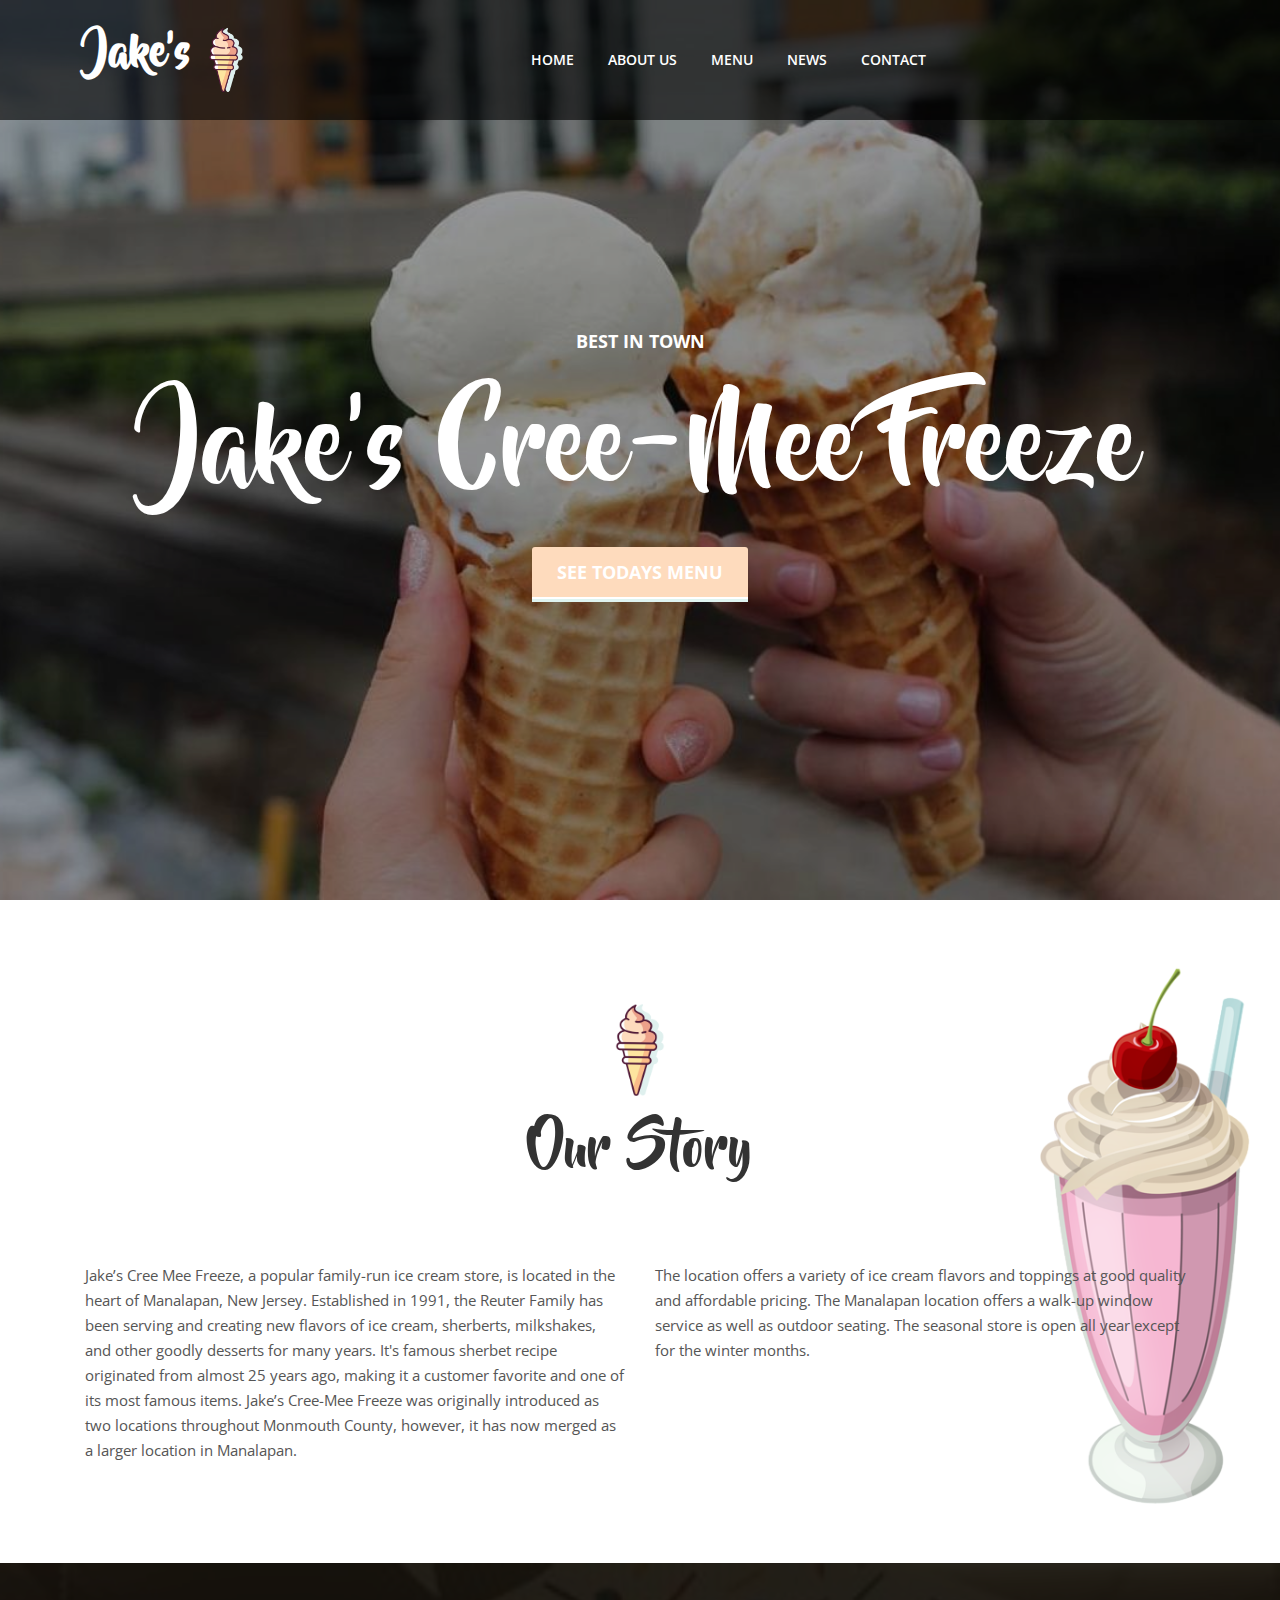
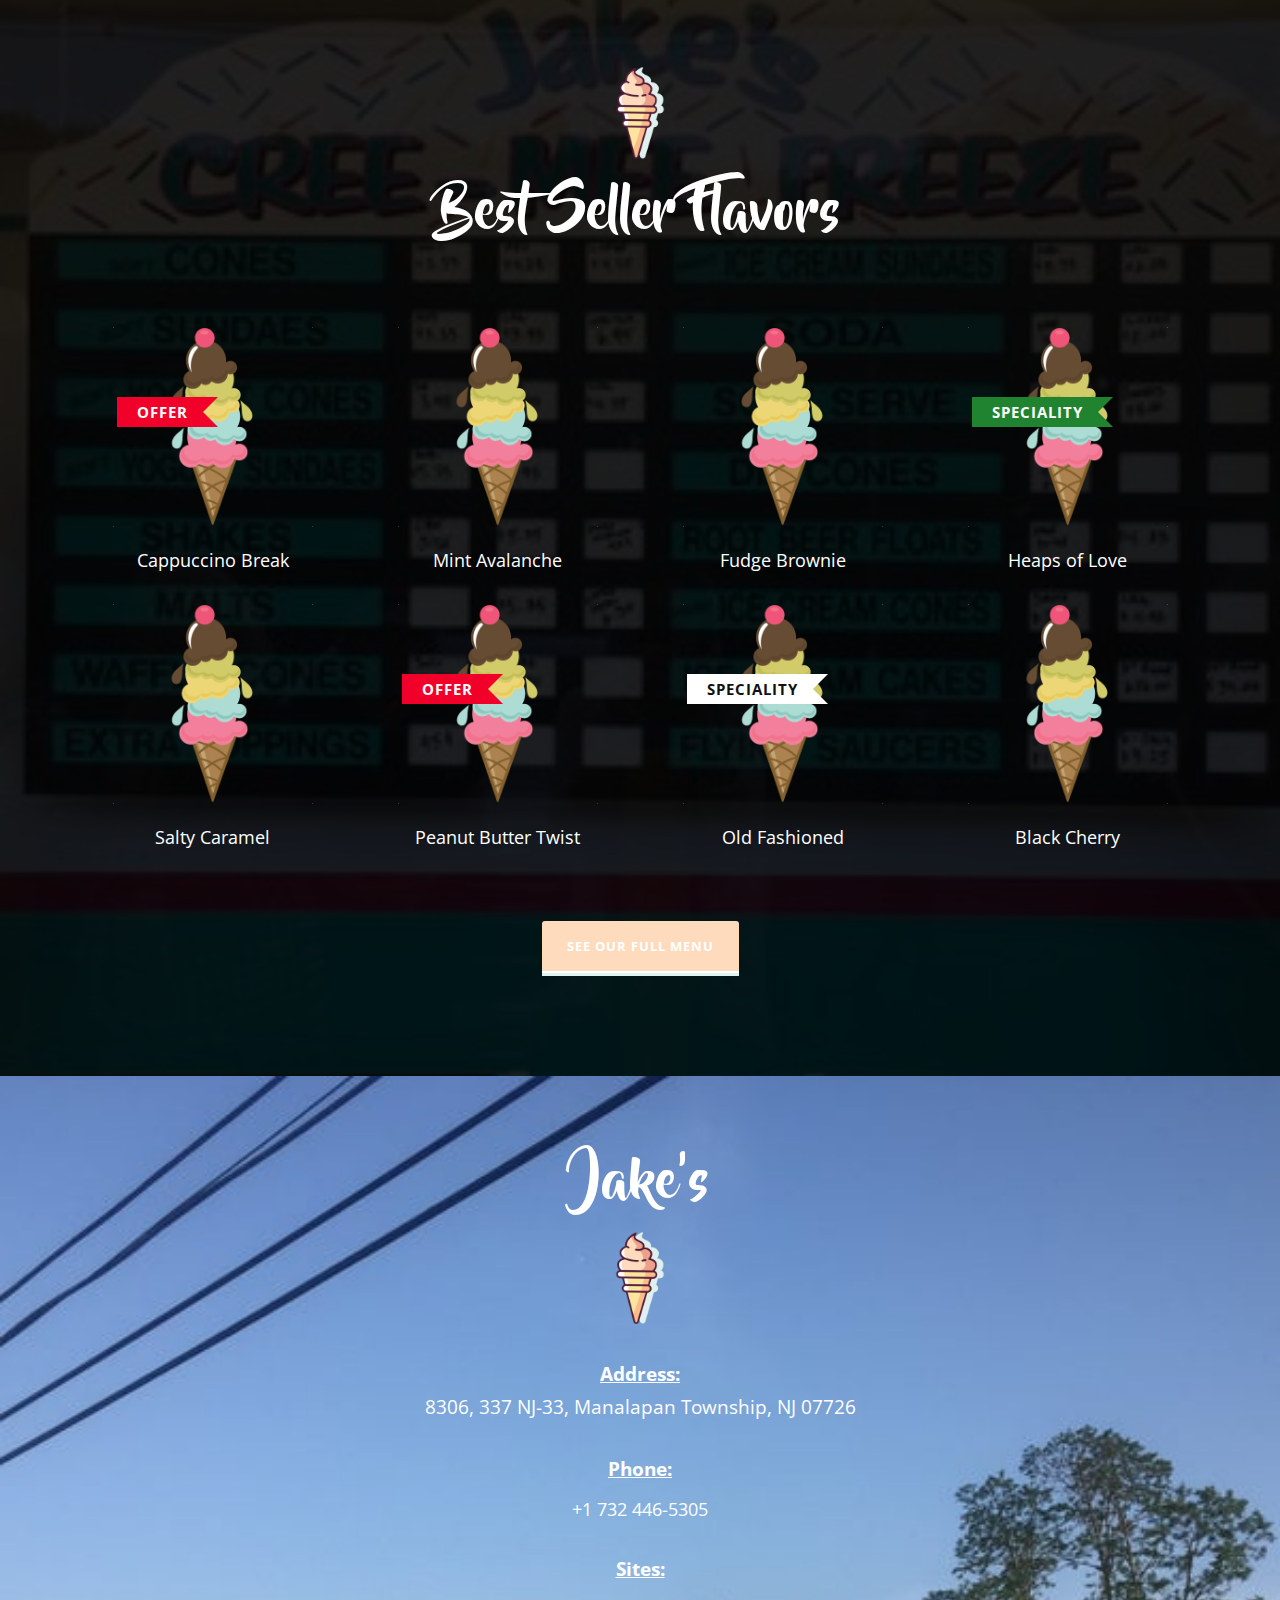
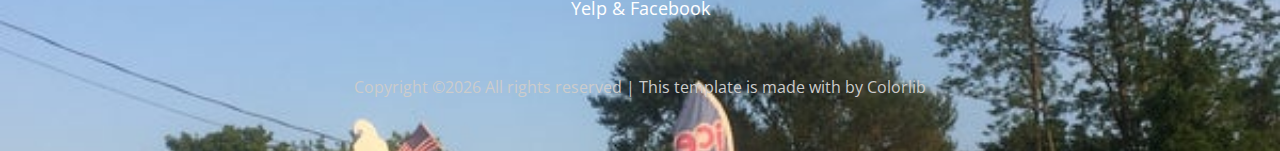
==== index.html @ f76ad7a7 "Add files via upload" ====
<!DOCTYPE HTML>
<html lang="en">
<head>
        <title>Jake's Cree-Mee Freeze</title>
        <meta http-equiv="X-UA-Compatible" content="IE=edge">
        <meta name="viewport" content="width=device-width, initial-scale=1">
        <meta charset="UTF-8">

        <!-- Font -->
        <link href="https://fonts.googleapis.com/css?family=Open+Sans:400,600" rel="stylesheet">
        <link rel="stylesheet" href="fonts/beyond_the_mountains-webfont.css" type="text/css"/>

        <!-- Stylesheets -->
        <link href="plugin-frameworks/bootstrap.min.css" rel="stylesheet">
        <link href="plugin-frameworks/swiper.css" rel="stylesheet">
        <link href="fonts/ionicons.css" rel="stylesheet">
        <link href="common/styles.css" rel="stylesheet">

</head>
<body>

<header>
        <div class="container">
                <h3 class="logo" style="color:white !important;">Jake's</h3>
                <a class="logo" href="#"><img src="images/ice-cream-logo-color.png" alt="Logo"></a>


                <a class="menu-nav-icon" data-menu="#main-menu" href="#"><i class="ion-navicon"></i></a>

                <ul class="main-menu font-mountainsre" id="main-menu">
                        <li><a class="active" href="index.html">HOME</a></li>
                        <li><a href="about.html">ABOUT US</a></li>
                        <li><a href="menu.html">MENU</a></li>
                        <li><a href="blog.html">NEWS</a></li>
                        <li><a href="contact.html">CONTACT</a></li>
                </ul>

                <div class="clearfix"></div>
        </div><!-- container -->
</header>


<section class="bg-1 h-900x main-slider pos-relative">
        <div class="triangle-up pos-bottom"></div>
        <div class="container h-100">
                <div class="dplay-tbl">
                        <div class="dplay-tbl-cell center-text color-white">

                                <h5><b>BEST IN TOWN</b></h5>
                                <h1 class="mt-30 mb-15">Jake's Cree-Mee Freeze</h1>
                                <h5><a href="menu.html" class="btn-primaryc plr-25"><b>SEE TODAYS MENU</b></a></h5>
                        </div><!-- dplay-tbl-cell -->
                </div><!-- dplay-tbl -->
        </div><!-- container -->
</section>


<section class="story-area left-text center-sm-text pos-relative">
        <div class="abs-tbl bg-2 w-20 z--1 dplay-md-none"></div>
        <div class="abs-tbr bg-3 w-20 z--1 dplay-md-none"></div>
        <div class="container">
                <div class="heading">
                        <img class="heading-img" src="images/ice-cream-logo-color.png" alt="">
                        <h2>Our Story</h2>
                </div>

                <div class="row">
                        <div class="col-md-6">
                                <p class="mb-30">Jake’s Cree Mee Freeze, a popular family-run ice cream store, is located in the heart
                                  of Manalapan, New Jersey. Established in 1991, the Reuter Family has been serving and creating new
                                  flavors of ice cream, sherberts, milkshakes, and other goodly desserts for many years. It's famous
                                  sherbet recipe originated from almost 25 years ago, making it a customer favorite and one of its most
                                   famous items. Jake’s Cree-Mee Freeze was originally introduced as two locations throughout Monmouth
                                   County, however, it has now merged as a larger location in Manalapan.

                                 </p>
                        </div><!-- col-md-6 -->

                        <div class="col-md-6">
                                <p class="mb-30">The location offers a variety of ice cream flavors and toppings at good quality and
                                  affordable pricing. The Manalapan location offers a walk-up window service as well as outdoor seating.
                                  The seasonal store is open all year except for the winter months.
 </p>
                        </div><!-- col-md-6 -->
                </div><!-- row -->
        </div><!-- container -->
</section>


<section class="story-area bg-seller color-white pos-relative">
        <div class="pos-bottom"></div>
        <div class="pos-top "></div>
        <div class="container">
                <div class="heading">
                        <img class="heading-img" src="images/ice-cream-logo-color.png" alt="">
                        <h2>Best Seller Flavors</h2>
                </div>

                <div class="row">
                        <div class="col-lg-3 col-md-4  col-sm-6 ">
                                <div class="center-text mb-30">
                                        <div class="ïmg-200x mlr-auto pos-relative">
                                                <h6 class="ribbon-cont"><div class="ribbon primary"></div><b>OFFER</b></h6>
                                                <img src="images/finally.png" alt="">
                                        </div>
                                        <h5 class="mt-20">Cappuccino Break</h5>                                </div><!--text-center-->
                        </div><!-- col-md-3 -->

                        <div class="col-lg-3 col-md-4  col-sm-6 ">
                                <div class="center-text mb-30">
                                        <div class="ïmg-200x mlr-auto pos-relative"><img src="images/finally.png" alt=""></div>
                                        <h5 class="mt-20">Mint Avalanche</h5>
                                </div><!--text-center-->
                        </div><!-- col-md-3 -->

                        <div class="col-lg-3 col-md-4  col-sm-6 ">
                                <div class="center-text mb-30">
                                        <div class="ïmg-200x mlr-auto pos-relative"><img src="images/finally.png" alt=""></div>
                                        <h5 class="mt-20">Fudge Brownie</h5>
                                </div><!--text-center-->
                        </div><!-- col-md-3 -->

                        <div class="col-lg-3 col-md-4  col-sm-6 ">
                                <div class="center-text mb-30">
                                        <div class="ïmg-200x mlr-auto pos-relative">
                                                <h6  class="ribbon-cont"><div class="ribbon secondary"></div><b>SPECIALITY</b></h6>
                                                <img src="images/finally.png" alt="">
                                        </div>
                                        <h5 class="mt-20">Heaps of Love</h5>
                                </div><!--text-center-->
                        </div><!-- col-md-3 -->

                        <div class="col-lg-3 col-md-4  col-sm-6 ">
                                <div class="center-text mb-30">
                                        <div class="ïmg-200x mlr-auto pos-relative"><img src="images/finally.png" alt=""></div>
                                        <h5 class="mt-20">Salty Caramel</h5>
                                </div><!--text-center-->
                        </div><!-- col-md-3 -->

                        <div class="col-lg-3 col-md-4  col-sm-6 ">
                                <div class="center-text mb-30">
                                        <div class="ïmg-200x mlr-auto pos-relative">
                                                <h6 class="ribbon-cont"><div class="ribbon primary"></div><b>OFFER</b></h6>
                                                <img src="images/finally.png" alt="">
                                        </div>
                                        <h5 class="mt-20">Peanut Butter Twist</h5>
                                </div><!--text-center-->
                        </div><!-- col-md-3 -->

                        <div class="col-lg-3 col-md-4  col-sm-6 ">
                                <div class="center-text mb-30">
                                        <div class="ïmg-200x mlr-auto pos-relative">
                                                <h6 class="ribbon-cont color-black"><div class="ribbon white"></div><b>SPECIALITY</b></h6>
                                                <img src="images/finally.png" alt="">
                                        </div>
                                        <h5 class="mt-20">Old Fashioned</h5>
                                </div><!--text-center-->
                        </div><!-- col-md-3 -->

                        <div class="col-lg-3 col-md-4  col-sm-6 ">
                                <div class="center-text mb-30">
                                        <div class="ïmg-200x mlr-auto pos-relative"><img src="images/finally.png" alt=""></div>
                                        <h5 class="mt-20">Black Cherry</h5>
                                </div><!--text-center-->
                        </div><!-- col-md-3 -->
                </div><!-- row -->

                <h6 class="center-text mt-40 mt-sm-20 mb-30"><a href="menu.html" class="btn-primaryc plr-25"><b>SEE OUR FULL MENU</b></a></h6>
        </div><!-- container -->
</section>

<footer class="pb-50  pt-70 pos-relative footer-bg-1 footer-links">

        <div class="container-fluid">
          <h3 class="logo" style="color:white !important;">Jake's</h3>
          <a class="logo footer-logo" href="#"><img src="images/ice-cream-logo-color.png"  alt="Logo"></a>

                <div class="pt-30">
                        <p class="underline-secondary"><b>Address:</b></p>
                        <p><a href="https://goo.gl/maps/nM1J5bDpU8mKs7yB9">8306, 337 NJ-33, Manalapan Township, NJ 07726 </a></p>
                </div>

                <div class="pt-30">
                        <p class="underline-secondary mb-10"><b>Phone:</b></p>
                        <a href="tel:+1 732 446-5305 ">+1 732 446-5305</a>
                </div>

                <div class="pt-30">
                        <p class="underline-secondary mb-10"><b>Sites:</b></p>
                        <a href="https://www.yelp.com/biz/jakes-cree-mee-freeze-manalapan"> Yelp</a> & <a href="https://www.facebook.com/pages/Jakes-Cree-Mee-Freeze/121272627949520">Facebook</a>
                </div>

                <p class="color-light font-9 mt-50 mt-sm-30"><!-- Link back to Colorlib can't be removed. Template is licensed under CC BY 3.0. -->
Copyright &copy;<script>document.write(new Date().getFullYear());</script> All rights reserved | This template is made with <i class="fa fa-heart-o" aria-hidden="true"></i> by <a href="https://colorlib.com" target="_blank">Colorlib</a>
<!-- Link back to Colorlib can't be removed. Template is licensed under CC BY 3.0. --></p>
        </div><!-- container -->
</footer>

<!-- SCIPTS -->
<script src="plugin-frameworks/jquery-3.2.1.min.js"></script>
<script src="plugin-frameworks/bootstrap.min.js"></script>
<script src="plugin-frameworks/swiper.js"></script>
<script src="common/scripts.js"></script>

</body>
</html>
---- fonts/beyond_the_mountains-webfont.css ----
/*! Generated by Font Squirrel (https://www.fontsquirrel.com) on August 7, 2018 */



@font-face {
    font-family: 'beyond_the_mountainsregular';
    src: url('beyond_the_mountains-webfont.woff2') format('woff2'),
         url('beyond_the_mountains-webfont.woff') format('woff');
    font-weight: normal;
    font-style: normal;

}
---- common/styles.css ----
/*
====================================================

* 	[Master Stylesheet]

	Theme Name :
	Version    :
	Author     :
	Author URI :

====================================================

	TOC

	1. PRIMARY STYLES
	2. COMMONS FOR PAGE DESIGN
	3. HEADER
	4. INTRO SECTION
	5. PORFOLIO SECTION
	6. ABOUT SECTION
	7. EXPERIENCE SECTION
	8. EDUCATION SECTION
	9. COUNTER SECTION
	10. FOOTER

====================================================


/* ---------------------------------
1. PRIMARY STYLES
--------------------------------- */

html { font-size: 100%; overflow-x: hidden; width: 100%; margin: 0px; padding: 0px; touch-action: manipulation;}

body { font-size: 14px; font-family: 'Open Sans', sans-serif; width: 100%; height: 100%; margin: 0; font-weight: 400; -webkit-font-smoothing: antialiased;
        -moz-osx-font-smoothing: grayscale; word-wrap: break-word; overflow-x: hidden; color: #333; }

h1, h2, h3, h4, h5, h6, p, a, ul, span, li, img, inpot, button { margin: 0; padding: 0; }

h1, h2, h3, h4, h5, h6 { line-height: 1.5; font-weight: inherit; }

h1, h2, h3, .font-beyond { font-family: 'beyond_the_mountainsregular', sans-serif; }

p { line-height: 1.7; font-size: 1.05em; font-weight: 400; color: #555; }

h1 { font-size: 7.5em; line-height: 1.4; }

h2 { font-size: 4em; line-height: 1.4; }

h3 { font-size: 3em; }

h4 {   font-size: 1.8em; }

h5 { font-size: 1.3em; }

h6 {  font-size: .95em; letter-spacing: 1px; }

a, button { display: inline-block; text-decoration: none; color: inherit; line-height: 1.3; -webkit-transition: all .25s ease-in-out; transition: all .25s ease-in-out;}

a:focus, a:active, a:hover,
button:focus, button:active, button:hover,
a b.light-color:hover { text-decoration: none; color: #EF0031;}

b {  font-weight: 700; }

img { width: 100%;}

li { list-style: none; display: inline-block; line-height: 1.6; font-size: .9em; }

span { display: inline-block; }

button { outline: 0; border: 0; background: none; cursor: pointer; }

.icon { font-size: 1.1em;display: inline-block;line-height: inherit; }

[class^="icon-"]:before, [class*=" icon-"]:before { line-height: inherit; }

b.max-bold { font-weight: 700; }

input:focus,
textarea:focus { outline-color: #EF0031; }

::placeholder { color: #aaa; font-weight: 700; }

:-ms-input-placeholder { color: #aaa; font-weight: 700; }

:-ms-input-placeholder { color: #aaa; font-weight: 700; }

.card { border-radius: 0px; border: 0px; background: none; box-shadow: none; }

.card .bg-white {
        height: 100%;
        border-radius: 2px;
        box-shadow: 1px 1px 20px -10px rgba(0, 0, 0, .3);
}

.card i { font-size: 1.2em;}



/* RESPONSIVE */

@media only screen and (max-width: 1200px) {

        h1 { font-size: 6em; }
}

@media only screen and (max-width: 767px) {

        p {  line-height: 1.4;  }

        h1 { font-size: 4em;  }

        h2 { font-size: 3em; }
}

@media only screen and (max-width: 575px) {

        body {  font-size: 13px;  }

        h1 {   font-size: 3em;  }

        h2 { font-size: 2.5em; }
}


/* ---------------------------------
3. HEADER
--------------------------------- */

header {
        position: absolute;
        top: 0;
        left: 0;
        right: 0;
        text-align: center;
        z-index: 1000;
        padding: 25px 0;
        font-weight: 600;
        color: #fff;
}

header:after {
        content: '';
        height: 10px;
        position: absolute;
        bottom: -10px;
        left: 0;
        right: 0;
        background: url(../images/triangle_bg_black.png) repeat-x;
        background-size: 26px 10px;
        opacity: .6;
}

header:before {
        content: '';
        position: absolute;
        top: 0;
        bottom: 0px;
        left: 0;
        right: 0;
        background: #000;
        z-index: -1;
        opacity: .6;
}

header i {
        font-size: 1.1em;
}

/* BOTTOM HEADER */

header:after {
        content: '';
        clear: both;
}

header .logo {
        float: left;
        height: 70px;
}

header .logo img {
        height: 100%;
        width: auto;
}

header ul.main-menu > li > a {
        height: 100%;
        line-height: 70px;
        padding: 0px 15px;
}

/* SEARCH AREA */

header .right-area {
        float: right;
        height: 100%;
        height: 70px;
        padding: 10px 0;
        position: relative;
        font-size: 1.2em;
}

/* HAMBURGER ICON */

header .menu-nav-icon {
        display: inline-block;
        font-size: 30px;
        line-height: 60px;
        display: none;
        cursor: pointer;
        color: #fff;
}

/* DROPDOWN MENU STYLING */

header .main-menu {
        font-size: 1.1em;
}

header .main-menu li.drop-down {
        position: relative;
        text-align: left;
}

header .main-menu li.drop-down > ul.drop-down-menu {
        display: none;
        position: absolute;
        top: 70px;
        left: 0;
        min-width: 180px;
        box-shadow: 0px 3px 10px rgba(0, 0, 0, .3);
        background: #fff;
        color: #111;
}

header .main-menu li.drop-down > ul.drop-down-menu li {
        display: block;
        border-top: 1px solid #ddd;
}

header .main-menu li.drop-down > ul.drop-down-menu li > a {
        display: block;
        padding: 17px 20px;
}

header .main-menu i {
        margin-left: 10px;
}

/* DROPDOWN HOVER */

header .main-menu li.drop-down a.mouseover + ul.drop-down-menu {
        display: block;
        animation: full-opacity-anim .2s forwards;
}

@keyframes full-opacity-anim {
        0% {
                opacity: 0;
        }
        100% {
                opacity: 1;
        }
}

/* RESPONSIVE */

@media only screen and (max-width: 1200px) {

}

@media only screen and (max-width: 992px) {

        header {
                font-size: 1em;
        }

        header .logo {
                height: 60px;
        }

        header ul.main-menu > li > a {
                padding: 0 5px;
                line-height: 60px;
        }

        /* SEARCH AREA */
        header .right-area {
                height: 60px;
        }

}

@media only screen and (max-width: 767px) {

        header { color: #111; }

        header .right-area { color: #fff; }

        /* MAIN MENU */

        header .main-menu { display: none; position: absolute; top: 110px; left: 0; right: 0; float: none; opacity: 0; z-index: 1; height: auto; text-align: left; background: #fff; }

        header .main-menu.visible-menu { display: block; box-shadow: 0 4px 20px -10px rgba(0, 0, 0, .4); animation: full-opacity-anim .2s forwards ease; }

        @keyframes full-opacity-anim {  100% { opacity: 1; }  }

        header .main-menu > li { display: block; }

        header ul.main-menu > li > a { display: block; height: auto; line-height: 1; padding: 15px; border-top: 1px solid #eee; }

        /* HAMBURGER ICON */

        header .menu-nav-icon { display: block; }

        /* DROPDOWN  */

        header .main-menu li.drop-down > ul.drop-down-menu { position: static; box-shadow: none; }

        header .main-menu li.drop-down > ul.drop-down-menu li { border-top: 1px solid #eee; }

        header .main-menu li.drop-down > ul.drop-down-inner li:first-child { border-top: 1px solid #ddd; }

        /* DROPDOWN HOVER */

        header .main-menu li.drop-down > ul.drop-down-menu li a { padding-left: 25px; }

        header .main-menu li.drop-down > ul.drop-down-inner li a { padding-left: 35px; }
}

@media only screen and (max-width: 575px) {

        header { padding: 15px 0 25px; }

        header .right-area { width: 100%; float: none; clear: both; border-top: 1px solid rgba(255, 255, 255, .2); border-left: 0; }

        header ul.main-menu > li > a { padding: 15px; }

        header .logo { margin-bottom: 15px; }

        /* HAMBURGER ICON */

        .menu-nav-icon { position: absolute; top: 15px; right: 0; padding: 0 20px; }

        header .right-area { padding-top: 15px; }

        header .main-menu { top: 90px; }
}

@media only screen and (max-width: 359px) {

        header .heading-wrapper { padding: 30px 20px 20px; }

        header .info .icon { font-size: 25px; }

        header .info .right-area { margin-left: 35px; }
}


/* ---------------------------------
2. SLIDER
--------------------------------- */

.main-slider{ position: relative; z-index: 1; }

.main-slider:after{content: ''; position: absolute; top: 0; left: 0; right: 0; bottom: 0; z-index: -1; background: rgba(0,0,0,.4); }

.triangle-bottom{
        position: relative;
}

.triangle-bottom:after {
        content: '';
        height: 10px;
        position: absolute;
        top: 0px;
        left: 0;
        right: 0;
        background: url(../images/triangle_bg.png) repeat-x;
        background-size: 26px 10px;
        transform: rotate(180deg); -webkit-transform: rotate(180deg);
}

.triangle-up:after {
        content: '';
        height: 10px;
        position: absolute;
        bottom: 0px;
        left: 0;
        right: 0;
        background: url(../images/triangle_bg.png) repeat-x;
        background-size: 26px 10px;
}
.pos-top{ position: absolute; top: 0; left: 0; right: 0;  }
.pos-bottom{ position: absolute; bottom: 0; left: 0; right: 0; }


/* ---------------------------------
3. COMMON FOR CURRENT
--------------------------------- */

section {
        padding: 100px 0 70px;
}

.heading {
        position: relative;
        text-align: center;
        margin-bottom: 70px;
}

.heading-img {
        height: 100px;
        width: auto;
        margin-bottom: 15px;
}

.story-area {
        position: relative;
        background: #fff;
}

.story-bg {
        position: absolute;
        top: 50%;
        bottom: 0;
        opacity: .6;
        width: 200px;
        -webkit-transform: translate(0, -50%);
        transform: translate(0, -50%);
}

.story-bg.left { left: 0; }

.story-bg.right { right: 0;}

/* RESPONSIVE */

@media only screen and (max-width: 992px) {

        .story-bg { width: 200px;  }

        section { padding: 70px 0 40px;  }

        .heading { margin-bottom: 60px;  }
}
@media only screen and (max-width:767px) {

        .story-bg { width: 200px;  }

        section { padding: 60px 0 30px;  }

        .heading { margin-bottom: 50px;  }
}

@media only screen and (max-width: 576px) {

        .heading { margin-bottom: 40px;  }
}


/* ---------------------------------
3. COMMONS FOR PAGE DESIGN
--------------------------------- */

/*ICONS*/

.icon-gradient{ display: block; height: 80px; width: 80px;  background: url(../images/icons.png) no-repeat; background-size: cover; background-position: 0; }

.icon-gradient.icon-pizza{ background-position: 0 0; }
.icon-gradient.icon-sea-food{ background-position: -239px 0; }
.icon-gradient.icon-pasta{ background-position:-159px 0; }
.icon-gradient.icon-salad{ background-position: -79px 0; }


.icon-box{ display: block; height: 50px; width: 50px;  background: url(../images/icon-boxes.png) no-repeat; background-size: cover; background-position: 0; }

.icon-box.icon-pizza{ background-position: 0 0; }
.icon-box.icon-ingradient{ background-position: -49px 0; }
.icon-box.icon-cshef{ background-position: -99px 0; }


/*RESPONSIVE*/

@media only screen and (max-width: 992px) {

        .icon-gradient{  height: 70px; width: 70px;  }

        .icon-gradient.icon-sea-food{ background-position: -209px 0; }

        .icon-gradient.icon-pasta{ background-position: -139px 0; }

        .icon-gradient.icon-salad{ background-position: -69px 0; }
}

@media only screen and (max-width:767px) {

        .icon-gradient{  height: 60px; width: 60px;  }

        .icon-gradient.icon-sea-food{ background-position:  -179px 0; }

        .icon-gradient.icon-pasta{ background-position: -119px 0; }

        .icon-gradient.icon-salad{ background-position: -59px 0; }
}

@media only screen and (max-width: 576px) {

        .icon-gradient{  height: 50px; width: 50px;  }

        .icon-gradient.icon-sea-food{ background-position:  -149px 0; }

        .icon-gradient.icon-pasta{ background-position: -99px 0; }

        .icon-gradient.icon-salad{ background-position: -49px 0; }
}

/*SWIPER*/

.swiper-pagination-bullet{ background: #FFFFFF; opacity: 1;  }

.swiper-pagination-bullet-active{ background: #ED0037; }

.dplay-tbl {  display: table;  height: 100%; width: 100%;}

.dplay-tbl-cell {display: table-cell; vertical-align: middle; }

.oflow-hidden { overflow: hidden; }

.oflow-visible { overflow: visible; }

.dplay-none { display: none; }

.dplay-block { display: block; }

.dplay-inl-block { display: inline-block; }

.opacty-1 {  opacity: .1; }

.opacty-2 { opacity: .2; }

.opacty-3 { opacity: .3; }

.opacty-4 { opacity: .4; }

.opacty-5 { opacity: .5; }

.opacty-6 {  opacity: .6; }

.opacty-7 { opacity: .7; }


/*RESPOSNSIVE*/

@media only screen and (max-width:992px) {

        .dplay-md-none{ display: none; }
}

@media only screen and (max-width:767px) {

        .dplay-sm-none{ display: none; }
}



/* POSITION */

.pos-relative { position: relative; z-index: 1; }

.abs { position: absolute;z-index: 1; }

.abs-tlr { position: absolute; top: 0; left: 0; right: 0; z-index: 1; }

.abs-tlr-30 { position: absolute; top: 30px; left: 30px; right: 30px; z-index: 1; }

.abs-blr { position: absolute; bottom: 0; left: 0; right: 0; z-index: 1; }

.abs-tl { position: absolute; top: 0; left: 0; z-index: 1; }

.abs-bl { position: absolute; bottom: 0; left: 0; z-index: 1; }

.abs-tbl { position: absolute; top: 0; bottom: 0; left: 0; z-index: 1; }

.abs-br { position: absolute; bottom: 0; right: 0; z-index: 1; }

.abs-tbr { position: absolute; top: 0; bottom: 0; right: 0; z-index: 1; }

.abs-tblr { position: absolute; top: 0; bottom: 0; left: 0; right: 0; z-index: 1; }

.abs-center { position: absolute; top: 50%; left: 50%; z-index: 1; -webkit-transform: translate(-50%, -50%); transform: translate(-50%, -50%); }

.z--1 { z-index: -1; }

.z-1 { z-index: 1; }

.z-10 { z-index: 10; }


/* ALIGNMENT */

.float-left {float: left !important;}

.float-right { float: right !important;}

.center-text { text-align: center!important; }

.left-text { text-align: left !important; }

.right-text { text-align: right !important;}

@media only screen and (max-width: 767px) {

        .center-sm-text{ text-align: center!important; }

        .left-sm-text { text-align: left !important;}
}

/* LINE HEIGHT */

.lh-1 { line-height: 1; }

.lh-1-1 { line-height: 1.1;}

.lh-1-2 { line-height: 1.2;}

.lh-1-3 { line-height: 1.3;}

.lh-1-4 { line-height: 1.4;}

.lh-30 { line-height: 30px;}

.lh-35 { line-height: 35px;}

.lh-40 { line-height: 40px;}

.lh-50 { line-height: 50px;}

.lh-60 { line-height: 60px;}

.lh-70 { line-height: 70px;}


/* FONTS */

.font-5 { font-size: .5em; }

.font-6 { font-size: .6em; }

.font-7 { font-size: .7em; }

.font-75 { font-size: .75em; }

.font-8 { font-size: .8em; }

.font-85 { font-size: .85em; }

.font-9 { font-size: .9em; }

.font-11 {  font-size: 1.1em; }

.font-12 { font-size: 1.2em; }

.font-13 { font-size: 1.3em; }

.font-14 { font-size: 1.4em; }

.font-15 { font-size: 1.5em; }

.font-16{ font-size: 1.6em; }

.font-17 { font-size: 1.7em; }

.font-18 { font-size: 1.8em; }

.font-20 { font-size: 2em; }

.font-23{  font-size: 2.3em; }

.font-25{  font-size: 2.5em; }

.font-30{  font-size: 3em; }

.font-40{  font-size: 4em; }


/* RESPONSIVE */

@media only screen and (max-width: 1200px) {

        .dplay-lg-none { display: none; }
}

@media only screen and (max-width: 992px) {

}

@media only screen and (max-width: 767px) {

        .float-sm-none { float: none !important; }

        .center-sm-text { text-align: center !important; }

        .pos-sm-static { position: static; }

        .font-sm-13 { font-size: 1.3em; }

        .font-sm-15 { font-size: 1.5em; }

        .font-sm-20 { font-size: 2em; }
}

@media only screen and (max-width: 575px) {

        .pos-xs-relative { position: relative; z-index: 1; }

        .pos-xs-static { position: static; z-index: 1; }

        .dplay-xs-block { display: block; }

        .text-xs-center { text-align: center; }
}

/* COLOR */

.color-white {
        color: #fff !important;
}

.color-green {
        color: #36D98A;
}

.color-ash {
        color: #aaa;
}

.color-ccc {
        color: #ccc;
}

.color-grey {
        color: #ccc;
}

.color-primary {
        color: #EF0031;
}

.color-black { color: #111; }

.color-semi-black { color: #555; }

.color-lt-black { color: #888; }

.color-facebook {
        color: #365B99;
}

.color-twitter {
        color: #58ADEE;
}

.color-google { color: #E14A3D; }

/* BACKGROUND COLOR*/

.bg-seller{ background: url(../images/jakes-bg2.jpg)  no-repeat; background-size: cover; position: relative; z-index: 1; }

.bg-seller:after{ content: ""; position: absolute; top: 0; left: 0; right: 0; bottom: 0; z-index: -1; background: rgba(0,0,0,.85); }

.bg-191 { background: #191919; }

.bg-primary { background: #EF0031 !important; }

.bg-2-white { background: #F2F2F2; }

.bg-1-white { background: #F8F8F8; }

.bg-black { background: #000000; }

.bg-tp-5 { background: rgba(0, 0, 0, .5); }

.bg-lite-blue{ background: #F4F8F9; }

.bg-semi-blue{ background: #dae0e1; }

.bg-trinagle-primary{ position: absolute; top: 0; left: 0; width: 100%; height: 100%; background: #EF002E;
        -wekit-transform-origin: right bottom; transform-origin: right bottom;
        -wekit-transform: translateX(50px) rotate(-55deg) scale(2); transform: translateX(50px) rotate(-55deg) scale(2); }


/* PANEL  */

.panel-area .panel-title{ padding: 15px 20px; cursor: pointer; position: relative; background: #EFF6F7; border-bottom: 3px solid #ED0037; }

.panel-area .panel-title:after{ content:''; position:absolute; top: 0; bottom: 0; left: 0; right: 0;z-index: -1; transition: all .2s; opacity: 1;  }

.panel-area .panel-desc{ max-height: 0; overflow: hidden; opacity: 0;transition: opacity .25s .1s, transform .1s; transform: scaleY(0); transform-origin: top; }

.panel-area .panel-title .icon{ float: right; font-size: .7em; margin-top: 5px; }

.panel-area .panel-title.active { background: #ED0037; }

.panel-area .panel-title a { color: #333333;  }

.panel-area .panel-title.active a { color: #FFFFFF;  }

.panel-area .panel-title.active:after{ opacity: 0; }

.panel-area .panel-title.active + .panel-desc{ opacity: 1; padding-top: 20px; max-height: 1000px; transform: scaleY(1);}

.panel-area .panel-title .icon.plus,
.panel-area .panel-title.active .icon.minus{ display: block; }

.panel-area .panel-title .icon.minus,
.panel-area .panel-title.active .icon.plus{ display: none; }


/*IMAGES*/

.ïmg-200x{ height: 200px; width: 200px; }


/*RIBBONS*/

.ribbon-cont{  display: inline-block; padding: 0px 30px 0px 20px; position: absolute; top: 35%; left: 4px; z-index: 1; line-height: 30px;  font-size: 1.07em; }

.ribbon { position: absolute;top: 0;left: 0;right: 0;bottom: 0; z-index: -1; border: 15px solid #F1002A; border-left:  0; border-right: 15px solid transparent;  width:   100%; }
.ribbon.primary{ border-color: #F1002A; border-right-color:  transparent; }
.ribbon.secondary{ border-color: #1F8330; border-right-color:  transparent;  }
.ribbon.white{ border-color: #ffffff; border-right-color:  transparent;  }


.circle-50 { height: 50px; width: 50px; border-radius: 50px; }

.circle-60 {
        height: 60px;
        width: 60px;
        border-radius: 60px;
}

.circle-70 {
        height: 70px;
        width: 70px;
        border-radius: 70px;
}

.circle-80 {
        height: 80px;
        width: 80px;
        border-radius: 80px;
}

/* BACKGROUND IMAGE */

.img-bg {
        position: absolute;
        top: 0;
        bottom: 0;
        left: 0;
        right: 0;
        z-index: -1;
}


.bg-1 { background: url(../images/ice-cream-bg.jpg) no-repeat center; background-size: cover; }

.bg-2 {   background: url(../images/jakes-front.jpg) no-repeat center; background-size: 100%; }

.bg-3 {  background: url(../images/strawberry-shake.png) no-repeat center;  background-size: 100%; }

.bg-4 {  background: url(../images/jakes-bg2.jpg) no-repeat center;  background-size: cover; }

.bg-5 {  background: url(../images/jakes-sign.jpg) no-repeat center;  background-size: cover; }

.bg-6 {  background: url(../images/ice-cream-bg2.jpg) no-repeat center;  background-size: cover; }

.bg-7 {  background: url(../images/slider_5_1920_600.jpg) no-repeat center;  background-size: cover; }

.bg-8 {  background: url(../images/slider_6_1920_600.jpg) no-repeat center;  background-size: cover; }

.bg-grad-layer-6:after { content: ''; position: absolute; top: 0; bottom: 0; left: 0; right: 0; z-index: -1; opacity: .6;
        background: linear-gradient(to top, #000 0%, rgba(0, 0, 0, .4) 100%); }

.bg-layer-4:after { content: ''; position: absolute; top: 0; bottom: 0; left: 0; right: 0; z-index: -1; opacity: .50; background: #111; }

.bg-layer-6:after { content: ''; position: absolute; top: 0; bottom: 0; left: 0; right: 0; z-index: -1; opacity: .60; background: #111; }

.bg-layer-7:after { content: ''; position: absolute; top: 0; bottom: 0; left: 0; right: 0; z-index: -1; opacity: .7; background: #111; }

.bg-white {  background: #fff; }



/* RESPONSIVE */

@media only screen and (max-width: 767px) {

        .bg-sm-color-6 {  background: rgba(0, 0, 0, .6); }

        .bg-sm-color-7 {  background: rgba(0, 0, 0, .7); }
}

/* BORDER */

.brder-grey { border: 1px solid #ccc; }

.brder-t-grey { border-top: 1px solid #ccc; }

.brder-t-light{ border-top: 1px solid #ddd; }

.brder-r-ash-3{ border-right: 3px solid #aaa; }

.brder-r-lite-black-2{ border-right: 2px solid #777; }

.brder-lr-lite-black-2{ border-left: 2px solid #777; border-right: 2px solid #777; }

.brder-tlr-grey {
        border: 1px solid #ccc;
        border-bottom: 0;
}

.brder-blr-grey {
        border: 1px solid #ccc;
        border-top: 0;
}

.brdr-ash-1 {
        height: 1px;
        background: #aaa;
}

.brdr-grey-1 {
        height: 1px;
        background: #ddd;
}

.brdr-b-primary{ border-bottom: 2px solid #EF0031; }

.brdr-primary-2{ border: 2px solid #EF0031; }

.brdr-primary-3{ border: 3px solid #EF0031; }

.brdr-style-1{  position: absolute;left: 0; right: 0; bottom: 0; ; z-index: 1; height: 8px; }
.brdr-style-1:after{ content:''; display: block; height: 60%; background: #1F8330;  z-index: 1; }
.brdr-style-1:before{content:'';  height: 40%; display: block; background: #FFFFFF;  z-index: 1; }


/* LINK STYLING	 */

.link-brdr-btm-primary {
        position: relative;
        padding-bottom: 5px;
        -webkit-transition: all .2s;
        transition: all .2s;
}

.link-brdr-btm-primary:after {
        content: '';
        position: absolute;
        left: 0;
        right: 0;
        bottom: 0;
        height: 2px;
        background: #EF0031;
        -webkit-transition: all .2s;
        transition: all .2s;
        -webkit-transform-origin: right;
        transform-origin: right;
}

.link-brdr-btm-primary:hover {
        -webkit-transform: translateY(-1px);
        transform: translateY(-1px);
}

.link-brdr-btm-primary:hover:after {
        -webkit-transform: scale(0);
        transform: scale(0);
}

/* BUTTON STYLING */

.btn-brdr-primary { text-align: center; height: 45px; line-height: 43px; border: 1px solid #EF0031; color: #EF0031; border-radius: 2px; }

.btn-brdr-primary:hover { background: #EF0031; color: #FFFFFF; }

.btn-primaryc { position: relative; text-align: center; height: 55px; line-height: 50px; background: #fedbbd; color: white; border-radius: 3px; z-index: 1; }

.btn-primaryc.secondary{ background: #fce299; }

.btn-primaryc:after { content: ''; position: absolute; bottom: 0; left: 0; right: 0; height: 3px; background: #dff4f1; z-index: -2; -webkit-transition: all .1s ease-in;
        transition: all .1s .1s ease-in; }

.btn-primaryc:before { content: ''; position: absolute; bottom: 3px; left: 0; right: 0; height: 2px; background: #FFFFFF; z-index: -1;
        -webkit-transition: all .1s  .2s ease-in; transition: all .1s  ease-in; }

.btn-primaryc:hover { color: #111 }

.btn-primaryc:hover:after { height: 100%; }

.btn-primaryc:hover:before { height: 100%;  border: 1px solid #dff4f1; }

.btn-brdr-grey { text-align: center; height: 45px; line-height: 43px; border: 1px solid #ccc; border-radius: 2px; }

.btn-brdr-grey:hover {border: 1px solid #EF0031;background: #EF0031;color: #000; }

.btn-fill-primary { text-align: center; height: 55px; line-height: 53px; border: 1px solid #EF0031; background: #EF0031; border-radius: 2px; color: #FFFFFF; }

.btn-fill-primary.secondary {  height: 55px; line-height: 53px; border: 1px solid #1F8330; background: #1F8330; }

.btn-fill-primary:hover { background: none; color: #EF0031; }
.btn-fill-primary.secondary:hover { background: none; color: #1F8330; }

.btn-fill-grey { text-align: center; height: 45px; line-height: 43px; border: 1px solid #ccc; background: #ccc; border-radius: 2px; color: #111; }

.btn-fill-grey:hover { border: 1px solid #EF0031; background: none; color: #000; }

.btn-b-lg { font-size: 1em; height: 55px; line-height: 55px; }

.btn-b-md { font-size: .9em; height: 35px; line-height: 35px; }

.btn-b-sm { font-size: .9em; height: 30px; line-height: 28px; }


/* FORM INPUT STYLING */

.nwsltr-primary-1 { position: relative; }

.nwsltr-primary-1 input {
        height: 45px;
        display: block;
        width: 100%;
        padding: 0 65px 0 20px;
        border: 1px solid #EF0031;
}

.nwsltr-primary-1 button {
        position: absolute;
        top: 1px;
        bottom: 1px;
        right: 1px;
        width: 45px;
        text-align: center;
        background: #EF0031;
        color: #000;
}

.nwsltr-primary-1 button i {
        font-size: 1.3em;
}

.nwsltr-primary-1 button:hover {
        background: #000;
        color: #fff;
}

.form-block input,
.form-block textarea {
        display: block;
        width: 100%;
}

/*FORM*/

.form-style-1 textarea,
.form-style-1 input{ display: block; width: 100%; padding: 0 20px;  border: 0px; border-bottom: 3px solid transparent; background: #EFF6F7; height: 50px;
        outline: 0; -webkit-transition: all .2s ease-in;  transition: all .2s ease-in; }

.form-style-1 textarea:focus,
.form-style-1 input:focus,
.form-style-1 textarea:active,
.form-style-1 input:active{ border-bottom: 3px solid #EF0031; }

.placeholder-1 ::-webkit-input-placeholder { font-style: italic; color: #aaa; font-size: .9em;  }
.placeholder-1 ::-moz-placeholder { font-style: italic; color: #aaa; font-size: .9em; }
.placeholder-1 :-ms-input-placeholder { font-style: italic; color: #aaa; font-size: .9em;  }
.placeholder-1 :-moz-placeholder { font-style: italic; color: #aaa; font-size: .9em;  }


.form-bold input,
.form-bold textarea {
        font-weight: 700;
}

.form-plr-15 input,
.form-plr-15 textarea {
        padding: 0 15px;
}

.form-plr-20 input,
.form-plr-20 textarea {
        padding: 0 20px;
}

.form-h-35 input {
        height: 35px;
}

.form-h-40 input {
        height: 40px;
}

.form-h-45 input {
        height: 45px;
}

.form-h-50 input {
        height: 50px;
}

.form-h-55 input {
        height: 55px;
}

.form-mb-20 input,
.form-mb-20 textarea {
        margin-bottom: 20px;
}

.form-brdr-grey input,
.form-brdr-grey textarea {
        border: 1px solid #ccc;
}

.form-brdr-lite-white input,
.form-brdr-lite-white textarea {
        border: 1px solid #ddd;
}

.form-brdr-b-grey input,
.form-brdr-b-grey textarea {
        outline: 0;
        border: 0px;
        border-bottom: 1px solid #ccc;
}

.form-brdr-b-grey input:focus,
.form-brdr-b-grey textarea:focus {
        border-bottom: 1px solid #EF0031;
}

.form-brdr-b input,
.form-brdr-b textarea {
        outline: 0;
        background: none;
        border: 0;
        border-bottom: 1px solid #ccc;
}

.form-bg-white input,
.form-bg-white textarea {
        background: #fff;
        border: 1px solid #eee;
}

/* SIDED SECTION */

.sided-half { overflow: hidden; }

.sided-half .s-left { float: left; }

.sided-half .s-right { float: right; }

.sided-70 { position: relative; }

.sided-70 .s-left { position: absolute; top: 0; left: 0; height: 70px; width: 70px; }

.sided-70 .s-left.rounded img { border-radius: 70px; overflow: hidden; }

.sided-70 .s-right { min-height: 70px; }

.sided-80x { position: relative; }

.sided-80x .s-left { position: absolute; top: 0; left: 0; height: 80px; width: 80px; }

.sided-80x .s-left.rounded img { border-radius: 80px; overflow: hidden; }

.sided-80x .s-right { margin-left: 95px; min-height: 80px; }

.sided-70x { position: relative; }

.sided-70x .s-left { position: absolute; top: 0; left: 0; height: 70px; width: 70px; }

.sided-70x .s-left.rounded img { border-radius: 70px; overflow: hidden; }

.sided-70x .s-right { margin-left: 85px; min-height: 70px; }

.sided-80x .s-left .v-icn { position: absolute; top: 50%; left: 50%; margin: -15px 0 0 -15px; height: 30px; width: 30px; border-radius: 30px;
        background: rgba(255, 255, 255, .5); text-align: center; }

.sided-80x .s-left .v-icn i { line-height: 30px; text-shadow: 1px 1px 5px #000; color: #fff; }

/*SIDED 90x*/

.sided-90x { position: relative; }

.sided-90x .s-left { position: absolute; top: 0; left: 0; height: 90px; width: 90px; }

.sided-90x .s-left.rounded img { border-radius: 90px; overflow: hidden; }

.sided-90x .s-right { margin-left: 115px; min-height: 90px; }


/*SIDED 130x*/

.sided-130x { position: relative; }

.sided-130x .s-left { position: absolute; top: 0; left: 0; height: 130px; width: 130px; }

.sided-130x .s-left.rounded img { border-radius: 130px; overflow: hidden; }

.sided-130x .s-right { margin-left: 150px; min-height: 130px; }


/*SIDED 150x*/

.sided-150x { position: relative; }

.sided-150x .s-left { position: absolute; top: 0; left: 0; height: 150px; width: 150px; }

.sided-150x .s-left.rounded img { border-radius: 150px; overflow: hidden; }

.sided-150x .s-right { margin-left: 180px; min-height: 150px; }


/*SIDED 200x*/

.sided-200x { position: relative; }

.sided-200x .s-left { position: absolute; top: 0; left: 0; height: 200px; width: 200px; }

.sided-200x .s-left.rounded img { border-radius: 200px; overflow: hidden; }

.sided-200x .s-right { margin-left: 230px; min-height: 200px; }


/*SIDED 220x*/

.sided-220x { position: relative; }

.sided-220x .s-left { position: absolute; top: 0; left: 0; height: 220px; width: 220px; }

.sided-220x .s-left.rounded img { border-radius: 220px; overflow: hidden; }

.sided-220x .s-right { margin-left: 250px; min-height: 220px; }


/* RESPONSIVE */

@media only screen and (max-width: 767px) {

        .sided-220x.responsive .s-left { position: static; height: 180px; width: 180px; }

        .sided-220x.responsive .s-right { margin-left: 0px; min-height: 0px; }
}



/*SIDED 250x*/

.sided-250x { position: relative; }

.sided-250x .s-left { position: absolute; top: 0; bottom: 0; left: 0; width: 250px; overflow: hidden; }

.sided-250x .s-left img { position: absolute; top: 50%; left: 50%; width: 100%; height: auto; -webkit-transform: translate(-50%, -50%); transform: translate(-50%, -50%); }

.sided-250x .s-right { margin-left: 250px; }


/*SELECTION*/

ul.selecton{ text-align: center;  font-size: 1.2em;  }

ul.selecton li > a{ padding: 15px 30px;   }

ul.selecton li:hover a,
ul.selecton li a.active{ border-radius: 3px 3px 0 0; background: #EF0031; color: #FFFFFF;  }

.food-menu{ display: none;  }
.food-menu.active{ opacity: 0; display: block!important; animation: full-opacity-anim .3s forwards ; }

@keyframes full-opacity-anim{
        100%{ opacity: 1; }
}

/*TAB STYLE*/

.tab-style-1 a{ background: #EFF6F7; border-bottom: 3px solid #EF002E; text-align: center; color: #EF002E; }

.tab-style-1 a:hover,
.tab-style-1 a.active{ background: #EF002E; color: #ffffff;  }


/* RADIAL PROGRESSBAR */

.radial-prog-area{ padding: 20px; max-width: 250px; margin: 0 auto; text-align: center; }

.radial-progress{ position: relative; }

.radial-progress .progressbar-text{ font-size: 2.5em; font-weight: 500; color: #000!important; }

.radial-progress .progressbar-text:after{ content:'%'; }

.radial-progress .progress-title{ font-family: 'Open Sans', sans-serif;  position: absolute; top: 50%; left: 50%;transform: translate(-50%, 30px); color: #777; }



/* RESPONSIVE */

@media only screen and (max-width: 1200px) {

        .sided-250x.s-lg-height .s-left img {    width: auto;    height: 100%;}
}

@media only screen and (max-width: 778px) {

        .sided-half .sided-sm-center { float: none; text-align: center;}
}

@media only screen and (max-width: 576px) {

        .sided-xs-half .s-left { float: none; }

        .sided-xs-half .s-right {float: none; }

        .sided-80x .s-left { height: 70px; width: 70px; }

        .sided-80x .s-right { margin-left: 85px; min-height: 70px; }

        .sided-90x .s-left { height: 70px; width: 70px; }

        .sided-90x .s-right { margin-left: 85px; min-height: 70px; }

        .sided-250x { position: relative; }

        .sided-250x .s-left { position: relative; top: 0; bottom: 0; left: 0; width: 100%; height: 200px; overflow: hidden; }

        .sided-250x .s-left img,
        .sided-250x.s-lg-height .s-left img { width: 100%; height: auto; }

        .sided-250x .s-right { margin-left: 00px; }
}

/* FLOAT LEFT RIGHT	 */

.float-left-right { overflow: hidden; }

.float-left-right ul:first-child { float: left; }

.float-left-right ul:last-child { float: right; }

/* RESPONSIVE */

@media only screen and (max-width: 767px) {

        .float-left-right { text-align: center; }

        .float-left-right ul:first-child,
        .float-left-right ul:last-child { float: none; }
}

/* ACCRODIAN */

.accordian:first-child {
        border-top: 1px solid #ccc;
}

.accordian .a-title {
        padding: 15px 50px 15px 25px;
        display: block;
        position: relative;
        border: 1px solid #ccc;
        border-top: 0;
}

.accordian .a-title i {
        position: absolute;
        top: 50%;
        right: 0;
        color: #EF0031;
        width: 50px;
        text-align: center;
        -webkit-transform: translateY(-50%);
        transform: translateY(-50%);
}

.accordian .a-body {
        max-height: 0;
        overflow: hidden;
        -webkit-transition: all .2s;
        transition: all .2s;
}

.accordian .a-body.active {
        max-height: 1000px;
}

.a-body-inner {
        padding: 25px 40px 25px 25px;
        border: 1px solid #ccc;
        border-top: 0;
}

/* INDIVIDUAL STYLING */

.p-title {
        position: relative;
        padding-bottom: 20px;
        margin-bottom: 40px;
}

.p-title:after {
        content: '';
        position: absolute;
        bottom: 0;
        left: 0;
        width: 100%;
        height: 1px;
        background: #ccc;
}

.p-title:before {
        content: '';
        position: absolute;
        bottom: 0;
        left: 0;
        width: 80px;
        height: 5px;
        background: #EF0031;
        z-index: 1;
}

.quote-primary {
        padding: 10px 20px;
        border-left: 2px solid #EF0031;
}

.hot-news {
        background: #fff;
}

.swiper-scrollbar {
        border-radius: 0px;
        position: absolute;
        top: 40px;
        left: 0;
        right: 0;
        height: 3px;
        background: rgba(255, 255, 255, .5);
        z-index: 10000;
}

.swiper-scrollbar-drag {
        height: 5px;
        top: -3px;
        width: 350px !important;
        border-radius: 0px;
        background: #fff;
}

.all-scroll {
        cursor: all-scroll;
}

/* RESPONSIVE */

@media only screen and (max-width: 767px) {

        .swiper-scrollbar.resp {
                overflow: hidden;
                left: 15px;
                right: 15px;
        }

        .swiper-scrollbar-drag {
                width: 200px !important;
        }

}

.tag > li > a {
        padding: 5px 20px;
        color: #888;
        border: 1px solid #aaa;
}

.tag > li > a:hover {
        background: #111;
        color: #fff;
        border: 1px solid #111;
}



/*FOOTER*/

footer{ background: url("../images/jakes-bg3.jpg") no-repeat; background-size: cover;  position: relative;  text-align: center;z-index: 1;  font-size: 1.3em; }

.footer-bg-1{ background-image:  url("../images/jakes-bg3.jpg") ; }
.footer-bg-1:after{ display: none; }

footer,
footer p{ color: #FFFFFF; }

footer:after{ content: ''; position: absolute; top:0 ;left: 0;right: 0; bottom: 0; z-index: -1;  background: rgba(0,0,0,.7); }

.underline-secondary{ color: #37B143;  text-decoration: underline;  }

ul.icon li a{ padding: 10px;  }

.color-light{ color: #cccccc; }

.semi-black{ color: #666666; }

.br-3{ border-radius: 3px;  }
.br-4{ border-radius: 4px;  }
.br-5{ border-radius: 5px;  }



/* WIDTH/HEIGHT */

.w-auto {
        width: auto !important;
}

.h-auto {
        height: auto !important;
}

.w-10 {
        width: 10% !important;
}

.w-20 {
        width: 20% !important;
}

.w-30 {
        width: 30% !important;
}

.w-40 {
        width: 40% !important;
}

.w-45 {
        width: 45% !important;
}

.w-50 {
        width: 50% !important;
}

.w-55 {
        width: 55% !important;
}

.w-60 {
        width: 60% !important;
}

.w-70 {
        width: 70% !important;
}

.w-80 {
        width: 80% !important;
}

.w-90 {
        width: 90% !important;
}

.w-100 {
        width: 100% !important;
}

.w-1-4 {
        width: 25% !important;
}

.w-1-3 {
        width: 33.33% !important;
}

.w-2-3 {
        width: 66.666% !important;
}

.w-3-4 {
        width: 75% !important;
}

.h-10 {
        height: 10% !important;
}

.h-20 {
        height: 20% !important;
}

.h-30 {
        height: 30% !important;
}

.h-40 {
        height: 40% !important;
}

.h-50 {
        height: 50% !important;
}

.h-60 {
        height: 60% !important;
}

.h-70 {
        height: 70% !important;
}

.h-80 {
        height: 80% !important;
}

.h-90 {
        height: 90% !important;
}

.h-100 {
        height: 100% !important;
}

.h-1-4 {
        height: 25% !important;
}

.h-1-3 {
        height: 33.33% !important;
}

.h-2-3 {
        height: 66.666% !important;
}

.h-3-4 {
        height: 75% !important;
}

.h-100vh {
        height: 100vh !important;
}

.wh-50x {   height: 50px; width: 50px; }

.wh-70x {   height: 70px; width: 70px; }

.wh-100x {   height: 100px; width: 100px; }

.w-100x {   width: 100px !important; }

.w-200x {
        width: 200px !important;
}

.w-300x {
        width: 300px !important;
}

.w-400x {
        width: 400px !important;
}

.w-500x {
        width: 500px !important;
}

.w-600x {
        width: 600px !important;
}

.w-700x {
        width: 700px !important;
}

.w-800x {
        width: 800px !important;
}

.w-900x {
        width: 900px !important;
}

.h-100x {
        height: 100px !important;
}

.h-200x {
        height: 200px !important;
}

.h-300x {
        height: 300px !important;
}

.h-400x {
        height: 400px !important;
}

.h-500x {
        height: 500px !important;
}

.h-600x {
        height: 600px !important;
}

.h-700x {
        height: 700px !important;
}

.h-800x {
        height: 800px !important;
}

.h-900x {
        height: 900px !important;
}

.min-h-100x {
        min-height: 100px !important;
}

.min-h-200x {
        min-height: 200px !important;
}

.min-h-300x {
        min-height: 300px !important;
}

.min-h-350x {
        min-height: 350px !important;
}

.min-h-400x {
        min-height: 400px !important;
}

.min-h-500x {
        min-height: 500px !important;
}

.mx-w-700x {  max-width: 700px !important; }

.mx-w-600x {  max-width: 600px !important; }

.mx-w-500x {  max-width: 500px !important; }

.mx-w-400x {  max-width: 400px !important; }

.mx-w-300x {  max-width: 300px !important; }

.mx-w-200x { max-width: 200px !important; }

/* RESPONSIVE */

@media only screen and (max-width: 1200px) {

        .w-lg-auto {
                width: auto !important;
        }

        .h-lg-auto {
                height: auto !important;
        }

        .w-lg-10 {
                width: 10% !important;
        }

        .w-lg-20 {
                width: 20% !important;
        }

        .w-lg-30 {
                width: 30% !important;
        }

        .w-lg-40 {
                width: 40% !important;
        }

        .w-lg-50 {
                width: 50% !important;
        }

        .w-lg-60 {
                width: 60% !important;
        }

        .w-lg-70 {
                width: 70% !important;
        }

        .w-lg-80 {
                width: 80% !important;
        }

        .w-lg-90 {
                width: 90% !important;
        }

        .w-lg-100 {
                width: 100% !important;
        }

        .w-lg-1-4 {
                width: 25% !important;
        }

        .w-lg-1-3 {
                width: 33.33% !important;
        }

        .w-lg-2-3 {
                width: 66.666% !important;
        }

        .w-lg-3-4 {
                width: 75% !important;
        }

        .h-lg-10 {
                height: 10% !important;
        }

        .h-lg-20 {
                height: 20% !important;
        }

        .h-lg-30 {
                height: 30% !important;
        }

        .h-lg-40 {
                height: 40% !important;
        }

        .h-lg-50 {
                height: 50% !important;
        }

        .h-lg-60 {
                height: 60% !important;
        }

        .h-lg-70 {
                height: 70% !important;
        }

        .h-lg-80 {
                height: 80% !important;
        }

        .h-lg-90 {
                height: 90% !important;
        }

        .h-lg-100 {
                height: 100% !important;
        }

        .h-lg-1-4 {
                height: 25% !important;
        }

        .h-lg-1-3 {
                height: 33.33% !important;
        }

        .h-lg-2-3 {
                height: 66.666% !important;
        }

        .h-lg-3-4 {
                height: 75% !important;
        }

        .h-lg-100vh {
                height: 100vh !important;
        }

        .wh-lg-100x {
                height: 100px !important;
                width: 100px !important;
        }

        .w-lg-100x {
                width: 100px !important;
        }

        .w-lg-200x {
                width: 200px !important;
        }

        .w-lg-300x {
                width: 300px !important;
        }

        .w-lg-400x {
                width: 400px !important;
        }

        .w-lg-500x {
                width: 500px !important;
        }

        .w-lg-600x {
                width: 600px !important;
        }

        .w-lg-700x {
                width: 700px !important;
        }

        .w-lg-800x {
                width: 800px !important;
        }

        .w-lg-900x {
                width: 900px !important;
        }

        .h-lg-100x {
                height: 100px !important;
        }

        .h-lg-200x {
                height: 200px !important;
        }

        .h-lg-300x {
                height: 300px !important;
        }

        .h-lg-350x {
                height: 350px !important;
        }

        .h-lg-400x {
                height: 400px !important;
        }

        .h-lg-500x {
                height: 500px !important;
        }

        .h-lg-600x {
                height: 600px !important;
        }

        .h-lg-700x {
                height: 700px !important;
        }

        .h-lg-800x {
                height: 800px !important;
        }

        .h-lg-900x {
                height: 900px !important;
        }

        .mx-w-lg-400x {
                max-width: 400px !important;
        }

}

@media only screen and (max-width: 992px) {

        .w-md-auto {
                width: auto !important;
        }

        .h-md-auto {
                height: auto !important;
        }

        .w-md-10 {
                width: 10% !important;
        }

        .w-md-20 {
                width: 20% !important;
        }

        .w-md-30 {
                width: 30% !important;
        }

        .w-md-40 {
                width: 40% !important;
        }

        .w-md-50 {
                width: 50% !important;
        }

        .w-md-60 {
                width: 60% !important;
        }

        .w-md-70 {
                width: 70% !important;
        }

        .w-md-80 {
                width: 80% !important;
        }

        .w-md-90 {
                width: 90% !important;
        }

        .w-md-100 {
                width: 100% !important;
        }

        .w-md-1-4 {
                width: 25% !important;
        }

        .w-md-1-3 {
                width: 33.33% !important;
        }

        .w-md-2-3 {
                width: 66.666% !important;
        }

        .w-md-3-4 {
                width: 75% !important;
        }

        .h-md-10 {
                height: 10% !important;
        }

        .h-md-20 {
                height: 20% !important;
        }

        .h-md-30 {
                height: 30% !important;
        }

        .h-md-40 {
                height: 40% !important;
        }

        .h-md-50 {
                height: 50% !important;
        }

        .h-md-60 {
                height: 60% !important;
        }

        .h-md-70 {
                height: 70% !important;
        }

        .h-md-80 {
                height: 80% !important;
        }

        .h-md-90 {
                height: 90% !important;
        }

        .h-md-100 {
                height: 100% !important;
        }

        .h-md-1-4 {
                height: 25% !important;
        }

        .h-md-1-3 {
                height: 33.33% !important;
        }

        .h-md-2-3 {
                height: 66.666% !important;
        }

        .h-md-3-4 {
                height: 75% !important;
        }

        .h-md-100vh {
                height: 100vh !important;
        }

        .wh-md-100x {
                height: 100px !important;
                width: 100px !important;
        }

        .w-md-100x {
                width: 100px !important;
        }

        .w-md-200x {
                width: 200px !important;
        }

        .w-md-300x {
                width: 300px !important;
        }

        .w-md-400x {
                width: 400px !important;
        }

        .w-md-500x {
                width: 500px !important;
        }

        .w-md-600x {
                width: 600px !important;
        }

        .w-md-700x {
                width: 700px !important;
        }

        .w-md-800x {
                width: 800px !important;
        }

        .w-md-900x {
                width: 900px !important;
        }

        .h-md-100x {
                height: 100px !important;
        }

        .h-md-200x {
                height: 200px !important;
        }

        .h-md-350x {
                height: 350px !important;
        }

        .h-md-300x {
                height: 300px !important;
        }

        .h-md-400x {
                height: 400px !important;
        }

        .h-md-500x {
                height: 500px !important;
        }

        .h-md-600x {
                height: 600px !important;
        }

        .h-md-700x {
                height: 700px !important;
        }

        .h-md-800x {
                height: 800px !important;
        }

        .h-md-900x {
                height: 900px !important;
        }

        .mx-w-md-400x {
                max-width: 400px !important;
        }

}

@media only screen and (max-width: 767px) {

        .w-sm-auto {
                width: auto !important;
        }

        .h-sm-auto {
                height: auto !important;
        }

        .w-sm-10 {
                width: 10% !important;
        }

        .w-sm-20 {
                width: 20% !important;
        }

        .w-sm-30 {
                width: 30% !important;
        }

        .w-sm-40 {
                width: 40% !important;
        }

        .w-sm-50 {
                width: 50% !important;
        }

        .w-sm-60 {
                width: 60% !important;
        }

        .w-sm-70 {
                width: 70% !important;
        }

        .w-sm-80 {
                width: 80% !important;
        }

        .w-sm-90 {
                width: 90% !important;
        }

        .w-sm-100 {
                width: 100% !important;
        }

        .w-sm-1-4 {
                width: 25% !important;
        }

        .w-sm-1-3 {
                width: 33.33% !important;
        }

        .w-sm-2-3 {
                width: 66.666% !important;
        }

        .w-sm-3-4 {
                width: 75% !important;
        }

        .h-sm-10 {
                height: 10% !important;
        }

        .h-sm-20 {
                height: 20% !important;
        }

        .h-sm-30 {
                height: 30% !important;
        }

        .h-sm-40 {
                height: 40% !important;
        }

        .h-sm-50 {
                height: 50% !important;
        }

        .h-sm-60 {
                height: 60% !important;
        }

        .h-sm-70 {
                height: 70% !important;
        }

        .h-sm-80 {
                height: 80% !important;
        }

        .h-sm-90 {
                height: 90% !important;
        }

        .h-sm-100 {
                height: 100% !important;
        }

        .h-sm-1-4 {
                height: 25% !important;
        }

        .h-sm-1-3 {
                height: 33.33% !important;
        }

        .h-sm-2-3 {
                height: 66.666% !important;
        }

        .h-sm-3-4 {
                height: 75% !important;
        }

        .h-sm-100vh {
                height: 100vh !important;
        }

        .wh-sm-100x {
                height: 100px !important;
                width: 100px !important;
        }

        .w-sm-100x {
                width: 100px !important;
        }

        .w-sm-200x {
                width: 200px !important;
        }

        .w-sm-300x {
                width: 300px !important;
        }

        .w-sm-400x {
                width: 400px !important;
        }

        .w-sm-500x {
                width: 500px !important;
        }

        .w-sm-600x {
                width: 600px !important;
        }

        .w-sm-700x {
                width: 700px !important;
        }

        .w-sm-800x {
                width: 800px !important;
        }

        .w-sm-900x {
                width: 900px !important;
        }

        .h-sm-100x {
                height: 100px !important;
        }

        .h-sm-200x {
                height: 200px !important;
        }

        .h-sm-300x {
                height: 300px !important;
        }

        .h-sm-350x {
                height: 350px !important;
        }

        .h-sm-400x {
                height: 400px !important;
        }

        .h-sm-500x {
                height: 500px !important;
        }

        .h-sm-600x {
                height: 600px !important;
        }

        .h-sm-700x {
                height: 700px !important;
        }

        .h-sm-800x {
                height: 800px !important;
        }

        .h-sm-900x {
                height: 900px !important;
        }

        .min-h-100x {
                min-height: 100px !important;
        }

        .mx-w-sm-400x {
                max-width: 400px !important;
        }

}

@media only screen and (max-width: 576px) {

        .w-xs-auto {
                width: auto !important;
        }

        .h-xs-auto {
                height: auto !important;
        }

        .w-xs-10 {
                width: 10% !important;
        }

        .w-xs-20 {
                width: 20% !important;
        }

        .w-xs-30 {
                width: 30% !important;
        }

        .w-xs-40 {
                width: 40% !important;
        }

        .w-xs-50 {
                width: 50% !important;
        }

        .w-xs-60 {
                width: 60% !important;
        }

        .w-xs-70 {
                width: 70% !important;
        }

        .w-xs-80 {
                width: 80% !important;
        }

        .w-xs-90 {
                width: 90% !important;
        }

        .w-xs-100 {
                width: 100% !important;
        }

        .w-xs-1-4 {
                width: 25% !important;
        }

        .w-xs-1-3 {
                width: 33.33% !important;
        }

        .w-xs-2-3 {
                width: 66.666% !important;
        }

        .w-xs-3-4 {
                width: 75% !important;
        }

        .h-xs-10 {
                height: 10% !important;
        }

        .h-xs-20 {
                height: 20% !important;
        }

        .h-xs-30 {
                height: 30% !important;
        }

        .h-xs-40 {
                height: 40% !important;
        }

        .h-xs-50 {
                height: 50% !important;
        }

        .h-xs-60 {
                height: 60% !important;
        }

        .h-xs-70 {
                height: 70% !important;
        }

        .h-xs-80 {
                height: 80% !important;
        }

        .h-xs-90 {
                height: 90% !important;
        }

        .h-xs-100 {
                height: 100% !important;
        }

        .h-xs-1-4 {
                height: 25% !important;
        }

        .h-xs-1-3 {
                height: 33.33% !important;
        }

        .h-xs-2-3 {
                height: 66.666% !important;
        }

        .h-xs-3-4 {
                height: 75% !important;
        }

        .h-xs-100vh {
                height: 100vh !important;
        }

        .whxsm-100x {
                height: 100px !important;
                width: 100px !important;
        }

        .w-xs-100x {
                width: 100px !important;
        }

        .w-xs-200x {
                width: 200px !important;
        }

        .w-xs-300x {
                width: 300px !important;
        }

        .w-xs-400x {
                width: 400px !important;
        }

        .w-xs-500x {
                width: 500px !important;
        }

        .w-xs-600x {
                width: 600px !important;
        }

        .w-xs-700x {
                width: 700px !important;
        }

        .w-xs-800x {
                width: 800px !important;
        }

        .w-xs-900x {
                width: 900px !important;
        }

        .h-xs-100x {
                height: 100px !important;
        }

        .h-xs-200x {
                height: 200px !important;
        }

        .h-xs-300x {
                height: 300px !important;
        }

        .h-xs-350x {
                height: 350px !important;
        }

        .h-xs-400x {
                height: 400px !important;
        }

        .h-xs-500x {
                height: 500px !important;
        }

        .h-xs-600x {
                height: 600px !important;
        }

        .h-xs-700x {
                height: 700px !important;
        }

        .h-xs-800x {
                height: 800px !important;
        }

        .h-xs-900x {
                height: 900px !important;
        }

        .mx-w-xs-400x {
                max-width: 400px !important;
        }

}

/* LIST */

.list-block > li {
        display: block;
}

.list-relative > li {
        position: relative;
}

.list-a-block > li > a {
        display: block;
}

.list-btm-border-white > li {
        border-bottom: 1px solid #fff;
}

.list-a-bg-grey > li > a {
        background: #EBEBEB;
}

.list-a-br-2 > li > a {
        border-radius: 2px;
}

.list-a-hw-radial-35 > li > a {
        height: 35px;
        width: 35px;
        border-radius: 35px;
        line-height: 35px;
}

.list-a-hvr-primary > li > a:hover {
        background: #EF0031;
        color: #fff;
}

/* MARGIN/PADDING */

.list-a-p-0 > li > a {
        padding: 0px;
}

.list-a-p-5 > li > a {
        padding: 5px;
}

.list-a-p-10 > li > a {
        padding: 10px;
}

.list-a-p-15 > li > a {
        padding: 15px;
}

.list-a-p-20 > li > a {
        padding: 20px;
}

.list-a-p-25 > li > a {
        padding: 25px;
}

.list-a-p-30 > li > a {
        padding: 30px;
}

.list-a-plr-0 > li > a {
        padding-left: 0px;
        padding-right: 0px;
}

.list-a-plr-5 > li > a {
        padding-left: 5px;
        padding-right: 5px;
}

.list-a-plr-10 > li > a {
        padding-left: 10px;
        padding-right: 10px;
}

.list-a-plr-15 > li > a {
        padding-left: 15px;
        padding-right: 15px;
}

.list-a-plr-20 > li > a {
        padding-left: 20px;
        padding-right: 20px;
}

.list-a-plr-25 > li > a {
        padding-left: 25px;
        padding-right: 25px;
}

.list-a-plr-30 > li > a {
        padding-left: 30px;
        padding-right: 30px;
}

.list-a-pr-0 > li > a {
        padding-right: 0px;
}

.list-a-pr-5 > li > a {
        padding-right: 5px;
}

.list-a-pr-10 > li > a {
        padding-right: 10px;
}

.list-a-pr-15 > li > a {
        padding-right: 15px;
}

.list-a-pr-20 > li > a {
        padding-right: 20px;
}

.list-a-pr-25 > li > a {
        padding-right: 25px;
}

.list-a-pr-30 > li > a {
        padding-right: 30px;
}

.list-a-pl-0 > li > a {
        padding-left: 0px;
}

.list-a-pl-5 > li > a {
        padding-left: 5px;
}

.list-a-pl-10 > li > a {
        padding-left: 10px;
}

.list-a-pl-15 > li > a {
        padding-left: 15px;
}

.list-a-pl-20 > li > a {
        padding-left: 20px;
}

.list-a-pl-25 > li > a {
        padding-left: 25px;
}

.list-a-pl-30 > li > a {
        padding-left: 30px;
}

.list-a-ptb-0 > li > a {
        padding-top: 0px;
        padding-bottom: 0px;
}

.list-a-ptb-5 > li > a {
        padding-top: 5px;
        padding-bottom: 5px;
}

.list-a-ptb-10 > li > a {
        padding-top: 10px;
        padding-bottom: 10px;
}

.list-a-ptb-15 > li > a {
        padding-top: 15px;
        padding-bottom: 15px;
}

.list-a-ptb-20 > li > a {
        padding-top: 20px;
        padding-bottom: 20px;
}

.list-a-ptb-25 > li > a {
        padding-top: 25px;
        padding-bottom: 25px;
}

.list-a-ptb-30 > li > a {
        padding-top: 30px;
        padding-bottom: 30px;
}

.list-a-ptb-7 > li > a {
        padding-top: 7px;
        padding-bottom: 7px;
}

.list-a-ptb-8 > li > a {
        padding-top: 8px;
        padding-bottom: 8px;
}

.list-a-pt-0 > li > a {
        padding-top: 0px;
}

.list-a-pt-5 > li > a {
        padding-top: 5px;
}

.list-a-pt-10 > li > a {
        padding-top: 10px;
}

.list-a-pt-15 > li > a {
        padding-top: 15px;
}

.list-a-pt-20 > li > a {
        padding-top: 20px;
}

.list-a-pt-25 > li > a {
        padding-top: 25px;
}

.list-a-pt-30 > li > a {
        padding-top: 30px;
}

.list-a-pb-0 > li > a {
        padding-bottom: 0px;
}

.list-a-pb-5 > li > a {
        padding-bottom: 5px;
}

.list-a-pb-10 > li > a {
        padding-bottom: 10px;
}

.list-a-pb-15 > li > a {
        padding-bottom: 15px;
}

.list-a-pb-20 > li > a {
        padding-bottom: 20px;
}

.list-a-pb-25 > li > a {
        padding-bottom: 25px;
}

.list-a-pb-30 > li > a {
        padding-bottom: 30px;
}

.list-li-mlr-0 > li {
        margin-left: 0px;
        margin-right: 0px;
}

.list-li-mlr-5 > li {
        margin-left: 5px;
        margin-right: 5px;
}

.list-li-mlr-10 > li {
        margin-left: 10px;
        margin-right: 10px;
}

.list-li-mlr-15 > li {
        margin-left: 15px;
        margin-right: 15px;
}

.list-li-mlr-20 > li {
        margin-left: 20px;
        margin-right: 20px;
}

.list-li-mlr-25 > li {
        margin-left: 25px;
        margin-right: 25px;
}

.list-li-mlr-30 > li {
        margin-left: 30px;
        margin-right: 30px;
}

.list-li-mtb-0 > li {
        margin-top: 0px;
        margin-bottom: 0px;
}

.list-li-mtb-5 > li {
        margin-top: 5px;
        margin-bottom: 5px;
}

.list-li-mtb-10 > li {
        margin-top: 10px;
        margin-bottom: 10px;
}

.list-li-mtb-15 > li {
        margin-top: 15px;
        margin-bottom: 15px;
}

.list-li-mtb-20 > li {
        margin-top: 20px;
        margin-bottom: 20px;
}

.list-li-mtb-25 > li {
        margin-top: 25px;
        margin-bottom: 25px;
}

.list-li-mtb-30 > li {
        margin-top: 30px;
        margin-bottom: 30px;
}

.list-li-mr-0 > li {
        margin-right: 0px;
}

.list-li-mr-5 > li {
        margin-right: 5px;
}

.list-li-mr-10 > li {
        margin-right: 10px;
}

.list-li-mr-15 > li {
        margin-right: 15px;
}

.list-li-mr-20 > li {
        margin-right: 20px;
}

.list-li-mr-25 > li {
        margin-right: 25px;
}

.list-li-mr-30 > li {
        margin-right: 30px;
}

.list-li-ml-0 > li {
        margin-left: 0px;
}

.list-li-ml-5 > li {
        margin-left: 5px;
}

.list-li-ml-10 > li {
        margin-left: 10px;
}

.list-li-ml-15 > li {
        margin-left: 15px;
}

.list-li-ml-20 > li {
        margin-left: 20px;
}

.list-li-ml-25 > li {
        margin-left: 25px;
}

.list-li-ml-30 > li {
        margin-left: 30px;
}

.list-li-mt-0 > li {
        margin-top: 0px;
}

.list-li-mt-5 > li {
        margin-top: 5px;
}

.list-li-mt-10 > li {
        margin-top: 10px;
}

.list-li-mt-15 > li {
        margin-top: 15px;
}

.list-li-mt-20 > li {
        margin-top: 20px;
}

.list-li-mt-25 > li {
        margin-top: 25px;
}

.list-li-mt-30 > li {
        margin-top: 30px;
}

.list-li-mb-0 > li {
        margin-bottom: 0px;
}

.list-li-mb-5 > li {
        margin-bottom: 5px;
}

.list-li-mb-10 > li {
        margin-bottom: 10px;
}

.list-li-mb-15 > li {
        margin-bottom: 15px;
}

.list-li-mb-20 > li {
        margin-bottom: 20px;
}

.list-li-mb-25 > li {
        margin-bottom: 25px;
}

.list-li-mb-30 > li {
        margin-bottom: 30px;
}

.list-li-plr-0 > li {
        padding-left: 0px;
        padding-right: 0px;
}

.list-li-plr-5 > li {
        padding-left: 5px;
        padding-right: 5px;
}

.list-li-plr-10 > li {
        padding-left: 10px;
        padding-right: 10px;
}

.list-li-plr-15 > li {
        padding-left: 15px;
        padding-right: 15px;
}

.list-li-plr-20 > li {
        padding-left: 20px;
        padding-right: 20px;
}

.list-li-plr-25 > li {
        padding-left: 25px;
        padding-right: 25px;
}

.list-li-plr-30 > li {
        padding-left: 30px;
        padding-right: 30px;
}

.list-li-ptb-0 > li {
        padding-top: 0px;
        padding-bottom: 0px;
}

.list-li-ptb-5 > li {
        padding-top: 5px;
        padding-bottom: 5px;
}

.list-li-ptb-10 > li {
        padding-top: 10px;
        padding-bottom: 10px;
}

.list-li-ptb-15 > li {
        padding-top: 15px;
        padding-bottom: 15px;
}

.list-li-ptb-20 > li {
        padding-top: 20px;
        padding-bottom: 20px;
}

.list-li-ptb-25 > li {
        padding-top: 25px;
        padding-bottom: 25px;
}

.list-li-ptb-30 > li {
        padding-top: 30px;
        padding-bottom: 30px;
}

.list-li-pr-0 > li {
        padding-right: 0px;
}

.list-li-pr-5 > li {
        padding-right: 5px;
}

.list-li-pr-10 > li {
        padding-right: 10px;
}

.list-li-pr-15 > li {
        padding-right: 15px;
}

.list-li-pr-20 > li {
        padding-right: 20px;
}

.list-li-pr-25 > li {
        padding-right: 25px;
}

.list-li-pr-30 > li {
        padding-right: 30px;
}

.list-li-pl-0 > li {
        padding-left: 0px;
}

.list-li-pl-5 > li {
        padding-left: 5px;
}

.list-li-pl-10 > li {
        padding-left: 10px;
}

.list-li-pl-15 > li {
        padding-left: 15px;
}

.list-li-pl-20 > li {
        padding-left: 20px;
}

.list-li-pl-25 > li {
        padding-left: 25px;
}

.list-li-pl-30 > li {
        padding-left: 30px;
}

.list-li-pt-0 > li {
        padding-top: 0px;
}

.list-li-pt-5 > li {
        padding-top: 5px;
}

.list-li-pt-10 > li {
        padding-top: 10px;
}

.list-li-pt-15 > li {
        padding-top: 15px;
}

.list-li-pt-20 > li {
        padding-top: 20px;
}

.list-li-pt-25 > li {
        padding-top: 25px;
}

.list-li-pt-30 > li {
        padding-top: 30px;
}

.list-li-pb-0 > li {
        padding-bottom: 0px;
}

.list-li-pb-5 > li {
        padding-bottom: 5px;
}

.list-li-pb-10 > li {
        padding-bottom: 10px;
}

.list-li-pb-15 > li {
        padding-bottom: 15px;
}

.list-li-pb-20 > li {
        padding-bottom: 20px;
}

.list-li-pb-25 > li {
        padding-bottom: 25px;
}

.list-li-pb-30 > li {
        padding-bottom: 30px;
}

/* RESPONSIVE */

@media only screen and (max-width: 767px) {

        .list-a-p-sm-0 > li > a {
                padding: 0px;
        }

        .list-a-p-sm-5 > li > a {
                padding: 5px;
        }

        .list-a-p-sm-10 > li > a {
                padding: 10px;
        }

        .list-a-p-sm-15 > li > a {
                padding: 15px;
        }

        .list-a-p-sm-20 > li > a {
                padding: 20px;
        }

        .list-a-p-sm-25 > li > a {
                padding: 25px;
        }

        .list-a-p-sm-30 > li > a {
                padding: 30px;
        }

        .list-a-plr-sm-0 > li > a {
                padding-left: 0px;
                padding-right: 0px;
        }

        .list-a-plr-sm-5 > li > a {
                padding-left: 5px;
                padding-right: 5px;
        }

        .list-a-plr-sm-10 > li > a {
                padding-left: 10px;
                padding-right: 10px;
        }

        .list-a-plr-sm-15 > li > a {
                padding-left: 15px;
                padding-right: 15px;
        }

        .list-a-plr-sm-20 > li > a {
                padding-left: 20px;
                padding-right: 20px;
        }

        .list-a-plr-sm-25 > li > a {
                padding-left: 25px;
                padding-right: 25px;
        }

        .list-a-plr-sm-30 > li > a {
                padding-left: 30px;
                padding-right: 30px;
        }

        .list-a-pr-sm-0 > li > a {
                padding-right: 0px;
        }

        .list-a-pr-sm-5 > li > a {
                padding-right: 5px;
        }

        .list-a-pr-sm-10 > li > a {
                padding-right: 10px;
        }

        .list-a-pr-sm-15 > li > a {
                padding-right: 15px;
        }

        .list-a-pr-sm-20 > li > a {
                padding-right: 20px;
        }

        .list-a-pr-sm-25 > li > a {
                padding-right: 25px;
        }

        .list-a-pr-sm-30 > li > a {
                padding-right: 30px;
        }

        .list-a-pl-sm-0 > li > a {
                padding-left: 0px;
        }

        .list-a-pl-sm-5 > li > a {
                padding-left: 5px;
        }

        .list-a-pl-sm-10 > li > a {
                padding-left: 10px;
        }

        .list-a-pl-sm-15 > li > a {
                padding-left: 15px;
        }

        .list-a-pl-sm-20 > li > a {
                padding-left: 20px;
        }

        .list-a-pl-sm-25 > li > a {
                padding-left: 25px;
        }

        .list-a-pl-sm-30 > li > a {
                padding-left: 30px;
        }

        .list-a-ptb-sm-0 > li > a {
                padding-top: 0px;
                padding-bottom: 0px;
        }

        .list-a-ptb-sm-5 > li > a {
                padding-top: 5px;
                padding-bottom: 5px;
        }

        .list-a-ptb-sm-10 > li > a {
                padding-top: 10px;
                padding-bottom: 10px;
        }

        .list-a-ptb-sm-15 > li > a {
                padding-top: 15px;
                padding-bottom: 15px;
        }

        .list-a-ptb-sm-20 > li > a {
                padding-top: 20px;
                padding-bottom: 20px;
        }

        .list-a-ptb-sm-25 > li > a {
                padding-top: 25px;
                padding-bottom: 25px;
        }

        .list-a-ptb-sm-30 > li > a {
                padding-top: 30px;
                padding-bottom: 30px;
        }

        .list-a-ptb-sm-7 > li > a {
                padding-top: 7px;
                padding-bottom: 7px;
        }

        .list-a-ptb-sm-8 > li > a {
                padding-top: 8px;
                padding-bottom: 8px;
        }

        .list-a-pt-sm-0 > li > a {
                padding-top: 0px;
        }

        .list-a-pt-sm-5 > li > a {
                padding-top: 5px;
        }

        .list-a-pt-sm-10 > li > a {
                padding-top: 10px;
        }

        .list-a-pt-sm-15 > li > a {
                padding-top: 15px;
        }

        .list-a-pt-sm-20 > li > a {
                padding-top: 20px;
        }

        .list-a-pt-sm-25 > li > a {
                padding-top: 25px;
        }

        .list-a-pt-sm-30 > li > a {
                padding-top: 30px;
        }

        .list-a-pb-sm-0 > li > a {
                padding-bottom: 0px;
        }

        .list-a-pb-sm-5 > li > a {
                padding-bottom: 5px;
        }

        .list-a-pb-sm-10 > li > a {
                padding-bottom: 10px;
        }

        .list-a-pb-sm-15 > li > a {
                padding-bottom: 15px;
        }

        .list-a-pb-sm-20 > li > a {
                padding-bottom: 20px;
        }

        .list-a-pb-sm-25 > li > a {
                padding-bottom: 25px;
        }

        .list-a-pb-sm-30 > li > a {
                padding-bottom: 30px;
        }

        .list-li-mlr-sm-0 > li {
                margin-left: 0px;
                margin-right: 0px;
        }

        .list-li-mlr-sm-5 > li {
                margin-left: 5px;
                margin-right: 5px;
        }

        .list-li-mlr-sm-10 > li {
                margin-left: 10px;
                margin-right: 10px;
        }

        .list-li-mlr-sm-15 > li {
                margin-left: 15px;
                margin-right: 15px;
        }

        .list-li-mlr-sm-20 > li {
                margin-left: 20px;
                margin-right: 20px;
        }

        .list-li-mlr-sm-25 > li {
                margin-left: 25px;
                margin-right: 25px;
        }

        .list-li-mlr-sm-30 > li {
                margin-left: 30px;
                margin-right: 30px;
        }

        .list-li-mtb-sm-0 > li {
                margin-top: 0px;
                margin-bottom: 0px;
        }

        .list-li-mtb-sm-5 > li {
                margin-top: 5px;
                margin-bottom: 5px;
        }

        .list-li-mtb-sm-10 > li {
                margin-top: 10px;
                margin-bottom: 10px;
        }

        .list-li-mtb-sm-15 > li {
                margin-top: 15px;
                margin-bottom: 15px;
        }

        .list-li-mtb-sm-20 > li {
                margin-top: 20px;
                margin-bottom: 20px;
        }

        .list-li-mtb-sm-25 > li {
                margin-top: 25px;
                margin-bottom: 25px;
        }

        .list-li-mtb-sm-30 > li {
                margin-top: 30px;
                margin-bottom: 30px;
        }

        .list-li-mr-sm-0 > li {
                margin-right: 0px;
        }

        .list-li-mr-sm-5 > li {
                margin-right: 5px;
        }

        .list-li-mr-sm-10 > li {
                margin-right: 10px;
        }

        .list-li-mr-sm-15 > li {
                margin-right: 15px;
        }

        .list-li-mr-sm-20 > li {
                margin-right: 20px;
        }

        .list-li-mr-sm-25 > li {
                margin-right: 25px;
        }

        .list-li-mr-sm-30 > li {
                margin-right: 30px;
        }

        .list-li-ml-sm-0 > li {
                margin-left: 0px;
        }

        .list-li-ml-sm-5 > li {
                margin-left: 5px;
        }

        .list-li-ml-sm-10 > li {
                margin-left: 10px;
        }

        .list-li-ml-sm-15 > li {
                margin-left: 15px;
        }

        .list-li-ml-sm-20 > li {
                margin-left: 20px;
        }

        .list-li-ml-sm-25 > li {
                margin-left: 25px;
        }

        .list-li-ml-sm-30 > li {
                margin-left: 30px;
        }

        .list-li-mt-sm-0 > li {
                margin-top: 0px;
        }

        .list-li-mt-sm-5 > li {
                margin-top: 5px;
        }

        .list-li-mt-sm-10 > li {
                margin-top: 10px;
        }

        .list-li-mt-sm-15 > li {
                margin-top: 15px;
        }

        .list-li-mt-sm-20 > li {
                margin-top: 20px;
        }

        .list-li-mt-sm-25 > li {
                margin-top: 25px;
        }

        .list-li-mt-sm-30 > li {
                margin-top: 30px;
        }

        .list-li-mb-sm-0 > li {
                margin-bottom: 0px;
        }

        .list-li-mb-sm-5 > li {
                margin-bottom: 5px;
        }

        .list-li-mb-sm-10 > li {
                margin-bottom: 10px;
        }

        .list-li-mb-sm-15 > li {
                margin-bottom: 15px;
        }

        .list-li-mb-sm-20 > li {
                margin-bottom: 20px;
        }

        .list-li-mb-sm-25 > li {
                margin-bottom: 25px;
        }

        .list-li-mb-sm-30 > li {
                margin-bottom: 30px;
        }

        .list-li-plr-sm-0 > li {
                padding-left: 0px;
                padding-right: 0px;
        }

        .list-li-plr-sm-5 > li {
                padding-left: 5px;
                padding-right: 5px;
        }

        .list-li-plr-sm-10 > li {
                padding-left: 10px;
                padding-right: 10px;
        }

        .list-li-plr-sm-15 > li {
                padding-left: 15px;
                padding-right: 15px;
        }

        .list-li-plr-sm-20 > li {
                padding-left: 20px;
                padding-right: 20px;
        }

        .list-li-plr-sm-25 > li {
                padding-left: 25px;
                padding-right: 25px;
        }

        .list-li-plr-sm-30 > li {
                padding-left: 30px;
                padding-right: 30px;
        }

        .list-li-ptb-sm-0 > li {
                padding-top: 0px;
                padding-bottom: 0px;
        }

        .list-li-ptb-sm-5 > li {
                padding-top: 5px;
                padding-bottom: 5px;
        }

        .list-li-ptb-sm-10 > li {
                padding-top: 10px;
                padding-bottom: 10px;
        }

        .list-li-ptb-sm-15 > li {
                padding-top: 15px;
                padding-bottom: 15px;
        }

        .list-li-ptb-sm-20 > li {
                padding-top: 20px;
                padding-bottom: 20px;
        }

        .list-li-ptb-sm-25 > li {
                padding-top: 25px;
                padding-bottom: 25px;
        }

        .list-li-ptb-sm-30 > li {
                padding-top: 30px;
                padding-bottom: 30px;
        }

        .list-li-pr-sm-0 > li {
                padding-right: 0px;
        }

        .list-li-pr-sm-5 > li {
                padding-right: 5px;
        }

        .list-li-pr-sm-10 > li {
                padding-right: 10px;
        }

        .list-li-pr-sm-15 > li {
                padding-right: 15px;
        }

        .list-li-pr-sm-20 > li {
                padding-right: 20px;
        }

        .list-li-pr-sm-25 > li {
                padding-right: 25px;
        }

        .list-li-pr-sm-30 > li {
                padding-right: 30px;
        }

        .list-li-pl-sm-0 > li {
                padding-left: 0px;
        }

        .list-li-pl-sm-5 > li {
                padding-left: 5px;
        }

        .list-li-pl-sm-10 > li {
                padding-left: 10px;
        }

        .list-li-pl-sm-15 > li {
                padding-left: 15px;
        }

        .list-li-pl-sm-20 > li {
                padding-left: 20px;
        }

        .list-li-pl-sm-25 > li {
                padding-left: 25px;
        }

        .list-li-pl-sm-30 > li {
                padding-left: 30px;
        }

        .list-li-pt-sm-0 > li {
                padding-top: 0px;
        }

        .list-li-pt-sm-5 > li {
                padding-top: 5px;
        }

        .list-li-pt-sm-10 > li {
                padding-top: 10px;
        }

        .list-li-pt-sm-15 > li {
                padding-top: 15px;
        }

        .list-li-pt-sm-20 > li {
                padding-top: 20px;
        }

        .list-li-pt-sm-25 > li {
                padding-top: 25px;
        }

        .list-li-pt-sm-30 > li {
                padding-top: 30px;
        }

        .list-li-pb-sm-0 > li {
                padding-bottom: 0px;
        }

        .list-li-pb-sm-5 > li {
                padding-bottom: 5px;
        }

        .list-li-pb-sm-10 > li {
                padding-bottom: 10px;
        }

        .list-li-pb-sm-15 > li {
                padding-bottom: 15px;
        }

        .list-li-pb-sm-20 > li {
                padding-bottom: 20px;
        }

        .list-li-pb-sm-25 > li {
                padding-bottom: 25px;
        }

        .list-li-pb-sm-30 > li {
                padding-bottom: 30px;
        }

}

/* RESPONSIVE */

@media only screen and (max-width: 576px) {

        .list-a-p-xs-0 > li > a {
                padding: 0px;
        }

        .list-a-p-xs-5 > li > a {
                padding: 5px;
        }

        .list-a-p-xs-10 > li > a {
                padding: 10px;
        }

        .list-a-p-xs-15 > li > a {
                padding: 15px;
        }

        .list-a-p-xs-20 > li > a {
                padding: 20px;
        }

        .list-a-p-xs-25 > li > a {
                padding: 25px;
        }

        .list-a-p-xs-30 > li > a {
                padding: 30px;
        }

        .list-a-plr-xs-0 > li > a {
                padding-left: 0px;
                padding-right: 0px;
        }

        .list-a-plr-xs-5 > li > a {
                padding-left: 5px;
                padding-right: 5px;
        }

        .list-a-plr-xs-10 > li > a {
                padding-left: 10px;
                padding-right: 10px;
        }

        .list-a-plr-xs-15 > li > a {
                padding-left: 15px;
                padding-right: 15px;
        }

        .list-a-plr-xs-20 > li > a {
                padding-left: 20px;
                padding-right: 20px;
        }

        .list-a-plr-xs-25 > li > a {
                padding-left: 25px;
                padding-right: 25px;
        }

        .list-a-plr-xs-30 > li > a {
                padding-left: 30px;
                padding-right: 30px;
        }

        .list-a-pr-xs-0 > li > a {
                padding-right: 0px;
        }

        .list-a-pr-xs-5 > li > a {
                padding-right: 5px;
        }

        .list-a-pr-xs-10 > li > a {
                padding-right: 10px;
        }

        .list-a-pr-xs-15 > li > a {
                padding-right: 15px;
        }

        .list-a-pr-xs-20 > li > a {
                padding-right: 20px;
        }

        .list-a-pr-xs-25 > li > a {
                padding-right: 25px;
        }

        .list-a-pr-xs-30 > li > a {
                padding-right: 30px;
        }

        .list-a-pl-xs-0 > li > a {
                padding-left: 0px;
        }

        .list-a-pl-xs-5 > li > a {
                padding-left: 5px;
        }

        .list-a-pl-xs-10 > li > a {
                padding-left: 10px;
        }

        .list-a-pl-xs-15 > li > a {
                padding-left: 15px;
        }

        .list-a-pl-xs-20 > li > a {
                padding-left: 20px;
        }

        .list-a-pl-xs-25 > li > a {
                padding-left: 25px;
        }

        .list-a-pl-xs-30 > li > a {
                padding-left: 30px;
        }

        .list-a-ptb-xs-0 > li > a {
                padding-top: 0px;
                padding-bottom: 0px;
        }

        .list-a-ptb-xs-5 > li > a {
                padding-top: 5px;
                padding-bottom: 5px;
        }

        .list-a-ptb-xs-10 > li > a {
                padding-top: 10px;
                padding-bottom: 10px;
        }

        .list-a-ptb-xs-15 > li > a {
                padding-top: 15px;
                padding-bottom: 15px;
        }

        .list-a-ptb-xs-20 > li > a {
                padding-top: 20px;
                padding-bottom: 20px;
        }

        .list-a-ptb-xs-25 > li > a {
                padding-top: 25px;
                padding-bottom: 25px;
        }

        .list-a-ptb-xs-30 > li > a {
                padding-top: 30px;
                padding-bottom: 30px;
        }

        .list-a-ptb-xs-7 > li > a {
                padding-top: 7px;
                padding-bottom: 7px;
        }

        .list-a-ptb-xs-8 > li > a {
                padding-top: 8px;
                padding-bottom: 8px;
        }

        .list-a-pt-xs-0 > li > a {
                padding-top: 0px;
        }

        .list-a-pt-xs-5 > li > a {
                padding-top: 5px;
        }

        .list-a-pt-xs-10 > li > a {
                padding-top: 10px;
        }

        .list-a-pt-xs-15 > li > a {
                padding-top: 15px;
        }

        .list-a-pt-xs-20 > li > a {
                padding-top: 20px;
        }

        .list-a-pt-xs-25 > li > a {
                padding-top: 25px;
        }

        .list-a-pt-xs-30 > li > a {
                padding-top: 30px;
        }

        .list-a-pb-xs-0 > li > a {
                padding-bottom: 0px;
        }

        .list-a-pb-xs-5 > li > a {
                padding-bottom: 5px;
        }

        .list-a-pb-xs-10 > li > a {
                padding-bottom: 10px;
        }

        .list-a-pb-xs-15 > li > a {
                padding-bottom: 15px;
        }

        .list-a-pb-xs-20 > li > a {
                padding-bottom: 20px;
        }

        .list-a-pb-xs-25 > li > a {
                padding-bottom: 25px;
        }

        .list-a-pb-xs-30 > li > a {
                padding-bottom: 30px;
        }

        .list-li-mlr-xs-0 > li {
                margin-left: 0px;
                margin-right: 0px;
        }

        .list-li-mlr-xs-5 > li {
                margin-left: 5px;
                margin-right: 5px;
        }

        .list-li-mlr-xs-10 > li {
                margin-left: 10px;
                margin-right: 10px;
        }

        .list-li-mlr-xs-15 > li {
                margin-left: 15px;
                margin-right: 15px;
        }

        .list-li-mlr-xs-20 > li {
                margin-left: 20px;
                margin-right: 20px;
        }

        .list-li-mlr-xs-25 > li {
                margin-left: 25px;
                margin-right: 25px;
        }

        .list-li-mlr-xs-30 > li {
                margin-left: 30px;
                margin-right: 30px;
        }

        .list-li-mtb-xs-0 > li {
                margin-top: 0px;
                margin-bottom: 0px;
        }

        .list-li-mtb-xs-5 > li {
                margin-top: 5px;
                margin-bottom: 5px;
        }

        .list-li-mtb-xs-10 > li {
                margin-top: 10px;
                margin-bottom: 10px;
        }

        .list-li-mtb-xs-15 > li {
                margin-top: 15px;
                margin-bottom: 15px;
        }

        .list-li-mtb-xs-20 > li {
                margin-top: 20px;
                margin-bottom: 20px;
        }

        .list-li-mtb-xs-25 > li {
                margin-top: 25px;
                margin-bottom: 25px;
        }

        .list-li-mtb-xs-30 > li {
                margin-top: 30px;
                margin-bottom: 30px;
        }

        .list-li-mr-xs-0 > li {
                margin-right: 0px;
        }

        .list-li-mr-xs-5 > li {
                margin-right: 5px;
        }

        .list-li-mr-xs-10 > li {
                margin-right: 10px;
        }

        .list-li-mr-xs-15 > li {
                margin-right: 15px;
        }

        .list-li-mr-xs-20 > li {
                margin-right: 20px;
        }

        .list-li-mr-xs-25 > li {
                margin-right: 25px;
        }

        .list-li-mr-xs-30 > li {
                margin-right: 30px;
        }

        .list-li-ml-xs-0 > li {
                margin-left: 0px;
        }

        .list-li-ml-xs-5 > li {
                margin-left: 5px;
        }

        .list-li-ml-xs-10 > li {
                margin-left: 10px;
        }

        .list-li-ml-xs-15 > li {
                margin-left: 15px;
        }

        .list-li-ml-xs-20 > li {
                margin-left: 20px;
        }

        .list-li-ml-xs-25 > li {
                margin-left: 25px;
        }

        .list-li-ml-xs-30 > li {
                margin-left: 30px;
        }

        .list-li-mt-xs-0 > li {
                margin-top: 0px;
        }

        .list-li-mt-xs-5 > li {
                margin-top: 5px;
        }

        .list-li-mt-xs-10 > li {
                margin-top: 10px;
        }

        .list-li-mt-xs-15 > li {
                margin-top: 15px;
        }

        .list-li-mt-xs-20 > li {
                margin-top: 20px;
        }

        .list-li-mt-xs-25 > li {
                margin-top: 25px;
        }

        .list-li-mt-xs-30 > li {
                margin-top: 30px;
        }

        .list-li-mb-xs-0 > li {
                margin-bottom: 0px;
        }

        .list-li-mb-xs-5 > li {
                margin-bottom: 5px;
        }

        .list-li-mb-xs-10 > li {
                margin-bottom: 10px;
        }

        .list-li-mb-xs-15 > li {
                margin-bottom: 15px;
        }

        .list-li-mb-xs-20 > li {
                margin-bottom: 20px;
        }

        .list-li-mb-xs-25 > li {
                margin-bottom: 25px;
        }

        .list-li-mb-xs-30 > li {
                margin-bottom: 30px;
        }

        .list-li-plr-xs-0 > li {
                padding-left: 0px;
                padding-right: 0px;
        }

        .list-li-plr-xs-5 > li {
                padding-left: 5px;
                padding-right: 5px;
        }

        .list-li-plr-xs-10 > li {
                padding-left: 10px;
                padding-right: 10px;
        }

        .list-li-plr-xs-15 > li {
                padding-left: 15px;
                padding-right: 15px;
        }

        .list-li-plr-xs-20 > li {
                padding-left: 20px;
                padding-right: 20px;
        }

        .list-li-plr-xs-25 > li {
                padding-left: 25px;
                padding-right: 25px;
        }

        .list-li-plr-xs-30 > li {
                padding-left: 30px;
                padding-right: 30px;
        }

        .list-li-ptb-xs-0 > li {
                padding-top: 0px;
                padding-bottom: 0px;
        }

        .list-li-ptb-xs-5 > li {
                padding-top: 5px;
                padding-bottom: 5px;
        }

        .list-li-ptb-xs-10 > li {
                padding-top: 10px;
                padding-bottom: 10px;
        }

        .list-li-ptb-xs-15 > li {
                padding-top: 15px;
                padding-bottom: 15px;
        }

        .list-li-ptb-xs-20 > li {
                padding-top: 20px;
                padding-bottom: 20px;
        }

        .list-li-ptb-xs-25 > li {
                padding-top: 25px;
                padding-bottom: 25px;
        }

        .list-li-ptb-xs-30 > li {
                padding-top: 30px;
                padding-bottom: 30px;
        }

        .list-li-pr-xs-0 > li {
                padding-right: 0px;
        }

        .list-li-pr-xs-5 > li {
                padding-right: 5px;
        }

        .list-li-pr-xs-10 > li {
                padding-right: 10px;
        }

        .list-li-pr-xs-15 > li {
                padding-right: 15px;
        }

        .list-li-pr-xs-20 > li {
                padding-right: 20px;
        }

        .list-li-pr-xs-25 > li {
                padding-right: 25px;
        }

        .list-li-pr-xs-30 > li {
                padding-right: 30px;
        }

        .list-li-pl-xs-0 > li {
                padding-left: 0px;
        }

        .list-li-pl-xs-5 > li {
                padding-left: 5px;
        }

        .list-li-pl-xs-10 > li {
                padding-left: 10px;
        }

        .list-li-pl-xs-15 > li {
                padding-left: 15px;
        }

        .list-li-pl-xs-20 > li {
                padding-left: 20px;
        }

        .list-li-pl-xs-25 > li {
                padding-left: 25px;
        }

        .list-li-pl-xs-30 > li {
                padding-left: 30px;
        }

        .list-li-pt-xs-0 > li {
                padding-top: 0px;
        }

        .list-li-pt-xs-5 > li {
                padding-top: 5px;
        }

        .list-li-pt-xs-10 > li {
                padding-top: 10px;
        }

        .list-li-pt-xs-15 > li {
                padding-top: 15px;
        }

        .list-li-pt-xs-20 > li {
                padding-top: 20px;
        }

        .list-li-pt-xs-25 > li {
                padding-top: 25px;
        }

        .list-li-pt-xs-30 > li {
                padding-top: 30px;
        }

        .list-li-pb-xs-0 > li {
                padding-bottom: 0px;
        }

        .list-li-pb-xs-5 > li {
                padding-bottom: 5px;
        }

        .list-li-pb-xs-10 > li {
                padding-bottom: 10px;
        }

        .list-li-pb-xs-15 > li {
                padding-bottom: 15px;
        }

        .list-li-pb-xs-20 > li {
                padding-bottom: 20px;
        }

        .list-li-pb-xs-25 > li {
                padding-bottom: 25px;
        }

        .list-li-pb-xs-30 > li {
                padding-bottom: 30px;
        }

}

/* MARGIN */

.m-5 {
        margin: 5px !important;
}

.m-10 {
        margin: 10px !important;
}

.m-15 {
        margin: 15px !important;
}

.m-20 {
        margin: 20px !important;
}

.m-25 {
        margin: 25px !important;
}

.m-30 {
        margin: 30px !important;
}

.m-40 {
        margin: 40px !important;
}

.m-50 {
        margin: 50px !important;
}

.mtb-5 {
        margin-top: 5px !important;
        margin-bottom: 5px !important;
}

.mtb-10 {
        margin-top: 10px !important;
        margin-bottom: 10px !important;
}

.mtb-15 {
        margin-top: 15px !important;
        margin-bottom: 15px !important;
}

.mtb-20 {
        margin-top: 20px !important;
        margin-bottom: 20px !important;
}

.mtb-25 {
        margin-top: 25px !important;
        margin-bottom: 25px !important;
}

.mtb-30 {
        margin-top: 30px !important;
        margin-bottom: 30px !important;
}

.mtb-40 {
        margin-top: 40px !important;
        margin-bottom: 40px !important;
}

.mtb-50 {
        margin-top: 50px !important;
        margin-bottom: 50px !important;
}

.mb--30{ margin-bottom: -30px;  }

.mb-5 {
        margin-bottom: 5px !important;
}

.mb-10 {
        margin-bottom: 10px !important;
}

.mb-15 {
        margin-bottom: 15px !important;
}

.mb-20 {
        margin-bottom: 20px !important;
}

.mb-25 {
        margin-bottom: 25px !important;
}

.mb-30 {
        margin-bottom: 30px !important;
}

.mb-40 {
        margin-bottom: 40px !important;
}

.mb-50 {
        margin-bottom: 50px !important;
}

.mb-60 { margin-bottom: 60px !important; }

.mb-70 {
        margin-bottom: 70px !important;
}

.mt-5 {
        margin-top: 5px !important;
}

.mt-10 {
        margin-top: 10px !important;
}

.mt-15 {
        margin-top: 15px !important;
}

.mt-20 {
        margin-top: 20px !important;
}

.mt-25 {
        margin-top: 25px !important;
}

.mt-30 {
        margin-top: 30px !important;
}

.mt-40 {
        margin-top: 40px !important;
}

.mt-50 {
        margin-top: 50px !important;
}

.mt-100 {
        margin-top: 100px !important;
}

.mlr-5 {
        margin-left: 5px !important;
        margin-right: 5px !important;
}

.mlr-10 {
        margin-left: 10px !important;
        margin-right: 10px !important;
}

.mlr-15 {
        margin-left: 15px !important;
        margin-right: 15px !important;
}

.mlr-20 {
        margin-left: 20px !important;
        margin-right: 20px !important;
}

.mlr-25 {
        margin-left: 25px !important;
        margin-right: 25px !important;
}

.mlr-30 {
        margin-left: 30px !important;
        margin-right: 30px !important;
}

.mlr-40 {
        margin-left: 40px !important;
        margin-right: 40px !important;
}

.mlr-50 {
        margin-left: 50px !important;
        margin-right: 50px !important;
}

.ml-5 {
        margin-left: 5px !important;
}

.ml-10 {
        margin-left: 10px !important;
}

.ml-15 {
        margin-left: 15px !important;
}

.ml-20 {
        margin-left: 20px !important;
}

.ml-25 {
        margin-left: 25px !important;
}

.ml-30 {
        margin-left: 30px !important;
}

.ml-40 {
        margin-left: 40px !important;
}

.ml-50 {
        margin-left: 50px !important;
}

.ml-60 {
        margin-left: 60px !important;
}

.ml-70 {
        margin-left: 70px !important;
}

.ml-80 {
        margin-left: 80px !important;
}

.ml-85 {
        margin-left: 85px !important;
}

.ml-90 {
        margin-left: 90px !important;
}

.ml-100 {
        margin-left: 100px !important;
}

.ml-110 {
        margin-left: 110px !important;
}

.ml-115 {
        margin-left: 115px !important;
}

.ml-120 {
        margin-left: 120px !important;
}

.mr-5 {
        margin-right: 5px !important;
}

.mr-10 {
        margin-right: 10px !important;
}

.mr-15 {
        margin-right: 15px !important;
}

.mr-20 {
        margin-right: 20px !important;
}

.mr-25 {
        margin-right: 25px !important;
}

.mr-30 {
        margin-right: 30px !important;
}

.mr-40 {
        margin-right: 40px !important;
}

.mr-50 {
        margin-right: 50px !important;
}

.mr-100 {
        margin-right: 100px !important;
}

.mr-110 {
        margin-right: 110px !important;
}

.mr-115 {
        margin-right: 115px !important;
}

.mr-120 {
        margin-right: 120px !important;
}

.m-auto {
        margin: auto;
}

.mtb-auto {
        margin-top: auto;
        margin-bottom: auto;
}

.mlr-auto {
        margin-left: auto;
        margin-right: auto;
}

/* RESPONSIVE */

@media only screen and (max-width: 992px) {

        .m-md-0 {
                margin: 0px !important;
        }

        .m-md-5 {
                margin: 5px !important;
        }

        .m-md-10 {
                margin: 10px !important;
        }

        .m-md-15 {
                margin: 15px !important;
        }

        .m-md-20 {
                margin: 20px !important;
        }

        .m-md-25 {
                margin: 25px !important;
        }

        .m-md-30 {
                margin: 30px !important;
        }

        .m-md-40 {
                margin: 40px !important;
        }

        .m-md-50 {
                margin: 50px !important;
        }

        .mtb-md-0 {
                margin-top: 0px !important;
                margin-bottom: 0px !important;
        }

        .mtb-md-5 {
                margin-top: 5px !important;
                margin-bottom: 5px !important;
        }

        .mtb-md-10 {
                margin-top: 10px !important;
                margin-bottom: 10px !important;
        }

        .mtb-md-15 {
                margin-top: 15px !important;
                margin-bottom: 15px !important;
        }

        .mtb-md-20 {
                margin-top: 20px !important;
                margin-bottom: 20px !important;
        }

        .mtb-md-25 {
                margin-top: 25px !important;
                margin-bottom: 25px !important;
        }

        .mtb-md-30 {
                margin-top: 30px !important;
                margin-bottom: 30px !important;
        }

        .mtb-md-40 {
                margin-top: 40px !important;
                margin-bottom: 40px !important;
        }

        .mtb-md-50 {
                margin-top: 50px !important;
                margin-bottom: 50px !important;
        }

        .mb-md-0 {
                margin-bottom: 0px !important;
        }

        .mb-md-5 {
                margin-bottom: 5px !important;
        }

        .mb-md-10 {
                margin-bottom: 10px !important;
        }

        .mb-md-15 {
                margin-bottom: 15px !important;
        }

        .mb-md-20 {
                margin-bottom: 20px !important;
        }

        .mb-md-25 {
                margin-bottom: 25px !important;
        }

        .mb-md-30 {
                margin-bottom: 30px !important;
        }

        .mb-md-40 {
                margin-bottom: 40px !important;
        }

        .mb-md-50 {
                margin-bottom: 50px !important;
        }

        .mt-md-0 {
                margin-top: 0px !important;
        }

        .mt-md-5 {
                margin-top: 5px !important;
        }

        .mt-md-10 {
                margin-top: 10px !important;
        }

        .mt-md-15 {
                margin-top: 15px !important;
        }

        .mt-md-20 {
                margin-top: 20px !important;
        }

        .mt-md-25 {
                margin-top: 25px !important;
        }

        .mt-md-30 {
                margin-top: 30px !important;
        }

        .mt-md-40 {
                margin-top: 40px !important;
        }

        .mt-md-50 {
                margin-top: 50px !important;
        }

        .mlr-md-0 {
                margin-left: 0px !important;
                margin-right: 0px !important;
        }

        .mlr-md-5 {
                margin-left: 5px !important;
                margin-right: 5px !important;
        }

        .mlr-md-10 {
                margin-left: 10px !important;
                margin-right: 10px !important;
        }

        .mlr-md-15 {
                margin-left: 15px !important;
                margin-right: 15px !important;
        }

        .mlr-md-20 {
                margin-left: 20px !important;
                margin-right: 20px !important;
        }

        .mlr-md-25 {
                margin-left: 25px !important;
                margin-right: 25px !important;
        }

        .mlr-md-30 {
                margin-left: 30px !important;
                margin-right: 30px !important;
        }

        .mlr-md-40 {
                margin-left: 40px !important;
                margin-right: 40px !important;
        }

        .mlr-md-50 {
                margin-left: 50px !important;
                margin-right: 50px !important;
        }

        .ml-md-0 {
                margin-left: 0px !important;
        }

        .ml-md-5 {
                margin-left: 5px !important;
        }

        .ml-md-10 {
                margin-left: 10px !important;
        }

        .ml-md-15 {
                margin-left: 15px !important;
        }

        .ml-md-20 {
                margin-left: 20px !important;
        }

        .ml-md-25 {
                margin-left: 25px !important;
        }

        .ml-md-30 {
                margin-left: 30px !important;
        }

        .ml-md-40 {
                margin-left: 40px !important;
        }

        .ml-md-50 {
                margin-left: 50px !important;
        }

        .ml-md-60 {
                margin-left: 60px !important;
        }

        .ml-md-70 {
                margin-left: 70px !important;
        }

        .ml-md-80 {
                margin-left: 80px !important;
        }

        .ml-md-85 {
                margin-left: 85px !important;
        }

        .ml-md-90 {
                margin-left: 90px !important;
        }

        .ml-md-100 {
                margin-left: 100px !important;
        }

        .ml-md-110 {
                margin-left: 110px !important;
        }

        .ml-md-115 {
                margin-left: 115px !important;
        }

        .ml-md-120 {
                margin-left: 120px !important;
        }

        .mr-md-0 {
                margin-right: 0px !important;
        }

        .mr-md-5 {
                margin-right: 5px !important;
        }

        .mr-md-10 {
                margin-right: 10px !important;
        }

        .mr-md-15 {
                margin-right: 15px !important;
        }

        .mr-md-20 {
                margin-right: 20px !important;
        }

        .mr-md-25 {
                margin-right: 25px !important;
        }

        .mr-md-30 {
                margin-right: 30px !important;
        }

        .mr-md-40 {
                margin-right: 40px !important;
        }

        .mr-md-50 {
                margin-right: 50px !important;
        }

        .mr-md-100 {
                margin-right: 100px !important;
        }

        .mr-md-110 {
                margin-right: 110px !important;
        }

        .mr-md-115 {
                margin-right: 115px !important;
        }

        .mr-md-120 {
                margin-right: 120px !important;
        }

        .m-md-auto {
                margin: auto;
        }

        .mtb-md-auto {
                margin-top: auto;
                margin-bottom: auto;
        }

        .mlr-md-auto {
                margin-left: auto;
                margin-right: auto;
        }

}

@media only screen and (max-width: 767px) {

        .m-sm-0 {
                margin: 0px !important;
        }

        .m-sm-5 {
                margin: 5px !important;
        }

        .m-sm-10 {
                margin: 10px !important;
        }

        .m-sm-15 {
                margin: 15px !important;
        }

        .m-sm-20 {
                margin: 20px !important;
        }

        .m-sm-25 {
                margin: 25px !important;
        }

        .m-sm-30 {
                margin: 30px !important;
        }

        .m-sm-40 {
                margin: 40px !important;
        }

        .m-sm-50 {
                margin: 50px !important;
        }

        .mtb-sm-0 {
                margin-top: 0px !important;
                margin-bottom: 0px !important;
        }

        .mtb-sm-5 {
                margin-top: 5px !important;
                margin-bottom: 5px !important;
        }

        .mtb-sm-10 {
                margin-top: 10px !important;
                margin-bottom: 10px !important;
        }

        .mtb-sm-15 {
                margin-top: 15px !important;
                margin-bottom: 15px !important;
        }

        .mtb-sm-20 {
                margin-top: 20px !important;
                margin-bottom: 20px !important;
        }

        .mtb-sm-25 {
                margin-top: 25px !important;
                margin-bottom: 25px !important;
        }

        .mtb-sm-30 {
                margin-top: 30px !important;
                margin-bottom: 30px !important;
        }

        .mtb-sm-40 {
                margin-top: 40px !important;
                margin-bottom: 40px !important;
        }

        .mtb-sm-50 {
                margin-top: 50px !important;
                margin-bottom: 50px !important;
        }

        .mb-sm-0 {
                margin-bottom: 0px !important;
        }

        .mb-sm-5 {
                margin-bottom: 5px !important;
        }

        .mb-sm-10 {
                margin-bottom: 10px !important;
        }

        .mb-sm-15 {
                margin-bottom: 15px !important;
        }

        .mb-sm-20 {
                margin-bottom: 20px !important;
        }

        .mb-sm-25 {
                margin-bottom: 25px !important;
        }

        .mb-sm-30 {
                margin-bottom: 30px !important;
        }

        .mb-sm-40 {
                margin-bottom: 40px !important;
        }

        .mb-sm-50 {
                margin-bottom: 50px !important;
        }

        .mt-sm-0 {
                margin-top: 0px !important;
        }

        .mt-sm-5 {
                margin-top: 5px !important;
        }

        .mt-sm-10 {
                margin-top: 10px !important;
        }

        .mt-sm-15 {
                margin-top: 15px !important;
        }

        .mt-sm-20 {
                margin-top: 20px !important;
        }

        .mt-sm-25 {
                margin-top: 25px !important;
        }

        .mt-sm-30 {
                margin-top: 30px !important;
        }

        .mt-sm-40 {
                margin-top: 40px !important;
        }

        .mt-sm-50 {
                margin-top: 50px !important;
        }

        .mlr-sm-0 {
                margin-left: 0px !important;
                margin-right: 0px !important;
        }

        .mlr-sm-5 {
                margin-left: 5px !important;
                margin-right: 5px !important;
        }

        .mlr-sm-10 {
                margin-left: 10px !important;
                margin-right: 10px !important;
        }

        .mlr-sm-15 {
                margin-left: 15px !important;
                margin-right: 15px !important;
        }

        .mlr-sm-20 {
                margin-left: 20px !important;
                margin-right: 20px !important;
        }

        .mlr-sm-25 {
                margin-left: 25px !important;
                margin-right: 25px !important;
        }

        .mlr-sm-30 {
                margin-left: 30px !important;
                margin-right: 30px !important;
        }

        .mlr-sm-40 {
                margin-left: 40px !important;
                margin-right: 40px !important;
        }

        .mlr-sm-50 {
                margin-left: 50px !important;
                margin-right: 50px !important;
        }

        .ml-sm-0 {
                margin-left: 0px !important;
        }

        .ml-sm-5 {
                margin-left: 5px !important;
        }

        .ml-sm-10 {
                margin-left: 10px !important;
        }

        .ml-sm-15 {
                margin-left: 15px !important;
        }

        .ml-sm-20 {
                margin-left: 20px !important;
        }

        .ml-sm-25 {
                margin-left: 25px !important;
        }

        .ml-sm-30 {
                margin-left: 30px !important;
        }

        .ml-sm-40 {
                margin-left: 40px !important;
        }

        .ml-sm-50 {
                margin-left: 50px !important;
        }

        .ml-sm-60 {
                margin-left: 60px !important;
        }

        .ml-sm-70 {
                margin-left: 70px !important;
        }

        .ml-sm-80 {
                margin-left: 80px !important;
        }

        .ml-sm-85 {
                margin-left: 85px !important;
        }

        .ml-sm-90 {
                margin-left: 90px !important;
        }

        .ml-sm-100 {
                margin-left: 100px !important;
        }

        .ml-sm-110 {
                margin-left: 110px !important;
        }

        .ml-sm-120 {
                margin-left: 120px !important;
        }

        .mr-sm-0 {
                margin-right: 0px !important;
        }

        .mr-sm-5 {
                margin-right: 5px !important;
        }

        .mr-sm-10 {
                margin-right: 10px !important;
        }

        .mr-sm-15 {
                margin-right: 15px !important;
        }

        .mr-sm-20 {
                margin-right: 20px !important;
        }

        .mr-sm-25 {
                margin-right: 25px !important;
        }

        .mr-sm-30 {
                margin-right: 30px !important;
        }

        .mr-sm-40 {
                margin-right: 40px !important;
        }

        .mr-sm-50 {
                margin-right: 50px !important;
        }

        .mr-sm-100 {
                margin-right: 100px !important;
        }

        .mr-sm-110 {
                margin-right: 110px !important;
        }

        .mr-sm-120 {
                margin-right: 120px !important;
        }

        .m-sm-auto {
                margin: auto;
        }

        .mtb-sm-auto {
                margin-top: auto;
                margin-bottom: auto;
        }

        .mlr-sm-auto {
                margin-left: auto;
                margin-right: auto;
        }

}

@media only screen and (max-width: 576px) {

        .m-xs-0 {
                margin: 0px !important;
        }

        .m-xs-5 {
                margin: 5px !important;
        }

        .m-xs-10 {
                margin: 10px !important;
        }

        .m-xs-15 {
                margin: 15px !important;
        }

        .m-xs-20 {
                margin: 20px !important;
        }

        .m-xs-25 {
                margin: 25px !important;
        }

        .m-xs-30 {
                margin: 30px !important;
        }

        .m-xs-40 {
                margin: 40px !important;
        }

        .m-xs-50 {
                margin: 50px !important;
        }

        .mtb-xs-0 {
                margin-top: 0px !important;
                margin-bottom: 0px !important;
        }

        .mtb-xs-5 {
                margin-top: 5px !important;
                margin-bottom: 5px !important;
        }

        .mtb-xs-10 {
                margin-top: 10px !important;
                margin-bottom: 10px !important;
        }

        .mtb-xs-15 {
                margin-top: 15px !important;
                margin-bottom: 15px !important;
        }

        .mtb-xs-20 {
                margin-top: 20px !important;
                margin-bottom: 20px !important;
        }

        .mtb-xs-25 {
                margin-top: 25px !important;
                margin-bottom: 25px !important;
        }

        .mtb-xs-30 {
                margin-top: 30px !important;
                margin-bottom: 30px !important;
        }

        .mtb-xs-40 {
                margin-top: 40px !important;
                margin-bottom: 40px !important;
        }

        .mtb-xs-50 {
                margin-top: 50px !important;
                margin-bottom: 50px !important;
        }

        .mb-xs-0 {
                margin-bottom: 0px !important;
        }

        .mb-xs-5 {
                margin-bottom: 5px !important;
        }

        .mb-xs-10 {
                margin-bottom: 10px !important;
        }

        .mb-xs-15 {
                margin-bottom: 15px !important;
        }

        .mb-xs-20 {
                margin-bottom: 20px !important;
        }

        .mb-xs-25 {
                margin-bottom: 25px !important;
        }

        .mb-xs-30 {
                margin-bottom: 30px !important;
        }

        .mb-xs-40 {
                margin-bottom: 40px !important;
        }

        .mb-xs-50 {
                margin-bottom: 50px !important;
        }

        .mt-xs-0 {
                margin-top: 0px !important;
        }

        .mt-xs-5 {
                margin-top: 5px !important;
        }

        .mt-xs-10 {
                margin-top: 10px !important;
        }

        .mt-xs-15 {
                margin-top: 15px !important;
        }

        .mt-xs-20 {
                margin-top: 20px !important;
        }

        .mt-xs-25 {
                margin-top: 25px !important;
        }

        .mt-xs-30 {
                margin-top: 30px !important;
        }

        .mt-xs-40 {
                margin-top: 40px !important;
        }

        .mt-xs-50 {
                margin-top: 50px !important;
        }

        .mlr-xs-0 {
                margin-left: 0px !important;
                margin-right: 0px !important;
        }

        .mlr-xs-5 {
                margin-left: 5px !important;
                margin-right: 5px !important;
        }

        .mlr-xs-10 {
                margin-left: 10px !important;
                margin-right: 10px !important;
        }

        .mlr-xs-15 {
                margin-left: 15px !important;
                margin-right: 15px !important;
        }

        .mlr-xs-20 {
                margin-left: 20px !important;
                margin-right: 20px !important;
        }

        .mlr-xs-25 {
                margin-left: 25px !important;
                margin-right: 25px !important;
        }

        .mlr-xs-30 {
                margin-left: 30px !important;
                margin-right: 30px !important;
        }

        .mlr-xs-40 {
                margin-left: 40px !important;
                margin-right: 40px !important;
        }

        .mlr-xs-50 {
                margin-left: 50px !important;
                margin-right: 50px !important;
        }

        .ml-xs-0 {
                margin-left: 0px !important;
        }

        .ml-xs-5 {
                margin-left: 5px !important;
        }

        .ml-xs-10 {
                margin-left: 10px !important;
        }

        .ml-xs-15 {
                margin-left: 15px !important;
        }

        .ml-xs-20 {
                margin-left: 20px !important;
        }

        .ml-xs-25 {
                margin-left: 25px !important;
        }

        .ml-xs-30 {
                margin-left: 30px !important;
        }

        .ml-xs-40 {
                margin-left: 40px !important;
        }

        .ml-xs-50 {
                margin-left: 50px !important;
        }

        .ml-xs-60 {
                margin-left: 60px !important;
        }

        .ml-xs-70 {
                margin-left: 70px !important;
        }

        .ml-xs-80 {
                margin-left: 80px !important;
        }

        .ml-xs-85 {
                margin-left: 85px !important;
        }

        .ml-xs-90 {
                margin-left: 90px !important;
        }

        .ml-xs-100 {
                margin-left: 100px !important;
        }

        .ml-xs-110 {
                margin-left: 110px !important;
        }

        .ml-xs-120 {
                margin-left: 120px !important;
        }

        .mr-xs-0 {
                margin-right: 0px !important;
        }

        .mr-xs-5 {
                margin-right: 5px !important;
        }

        .mr-xs-10 {
                margin-right: 10px !important;
        }

        .mr-xs-15 {
                margin-right: 15px !important;
        }

        .mr-xs-20 {
                margin-right: 20px !important;
        }

        .mr-xs-25 {
                margin-right: 25px !important;
        }

        .mr-xs-30 {
                margin-right: 30px !important;
        }

        .mr-xs-40 {
                margin-right: 40px !important;
        }

        .mr-xs-50 {
                margin-right: 50px !important;
        }

        .mr-xs-100 {
                margin-right: 100px !important;
        }

        .mr-xs-110 {
                margin-right: 110px !important;
        }

        .mr-xs-120 {
                margin-right: 120px !important;
        }

        .m-xs-auto {
                margin: auto;
        }

        .mtb-xs-auto {
                margin-top: auto;
                margin-bottom: auto;
        }

        .mlr-xs-auto {
                margin-left: auto;
                margin-right: auto;
        }

}

/* PADDING */

.p-0 {
        padding: 0px !important;
}

.p-5 {
        padding: 5px !important;
}

.p-10 {
        padding: 10px !important;
}

.p-15 {
        padding: 15px !important;
}

.p-20 {
        padding: 20px !important;
}

.p-25 {
        padding: 25px !important;
}

.p-30 {
        padding: 30px !important;
}

.p-40 {
        padding: 40px !important;
}

.p-50 {
        padding: 50px !important;
}

.p-60 {
        padding: 60px !important;
}

.p-70 {
        padding: 70px !important;
}

.p-80 {
        padding: 80px !important;
}

.p-90 {
        padding: 90px !important;
}

.p-95 {
        padding: 95px !important;
}

.pt-0 {
        padding-top: 0px !important;
}

.pt-5 {
        padding-top: 5px !important;
}

.pt-10 {
        padding-top: 10px !important;
}

.pt-15 {
        padding-top: 15px !important;
}

.pt-20 {
        padding-top: 20px !important;
}

.pt-25 {
        padding-top: 25px !important;
}

.pt-30 {
        padding-top: 30px !important;
}

.pt-40 {
        padding-top: 40px !important;
}

.pt-50 {
        padding-top: 50px !important;
}

.pt-60 {
        padding-top: 60px !important;
}

.pt-70 {
        padding-top: 70px !important;
}

.pt-80 {
        padding-top: 80px !important;
}

.pt-90 {
        padding-top: 90px !important;
}

.pt-95 {
        padding-top: 95px !important;
}

.pb-0 {
        padding-bottom: 0px !important;
}

.pb-5 {
        padding-bottom: 5px !important;
}

.pb-10 {
        padding-bottom: 10px !important;
}

.pb-15 {
        padding-bottom: 15px !important;
}

.pb-20 {
        padding-bottom: 20px !important;
}

.pb-25 {
        padding-bottom: 25px !important;
}

.pb-30 {
        padding-bottom: 30px !important;
}

.pb-40 {
        padding-bottom: 40px !important;
}

.pb-50 {
        padding-bottom: 50px !important;
}

.pb-60 {
        padding-bottom: 60px !important;
}

.pb-70 {
        padding-bottom: 70px !important;
}

.pb-80 {
        padding-bottom: 80px !important;
}

.pb-90 { padding-bottom: 90px !important; }

.pb-95 {
        padding-bottom: 95px !important;
}

.pl-0 {
        padding-left: 0px !important;
}

.pl-5 {
        padding-left: 5px !important;
}

.pl-10 {
        padding-left: 10px !important;
}

.pl-15 {
        padding-left: 15px !important;
}

.pl-20 {
        padding-left: 20px !important;
}

.pl-25 {
        padding-left: 25px !important;
}

.pl-30 {
        padding-left: 30px !important;
}

.pl-40 {
        padding-left: 40px !important;
}

.pl-50 {
        padding-left: 50px !important;
}

.pl-60 {
        padding-left: 60px !important;
}

.pl-70 {
        padding-left: 70px !important;
}

.pl-80 {
        padding-left: 80px !important;
}

.pl-90 {
        padding-left: 90px !important;
}

.pl-95 {
        padding-left: 95px !important;
}

.pr-0 {
        padding-right: 0px !important;
}

.pr-5 {
        padding-right: 5px !important;
}

.pr-10 {
        padding-right: 10px !important;
}

.pr-15 {
        padding-right: 15px !important;
}

.pr-20 {
        padding-right: 20px !important;
}

.pr-25 {
        padding-right: 25px !important;
}

.pr-30 {
        padding-right: 30px !important;
}

.pr-40 {
        padding-right: 40px !important;
}

.pr-50 {
        padding-right: 50px !important;
}

.pr-60 {
        padding-right: 60px !important;
}

.pr-70 {
        padding-right: 70px !important;
}

.pr-80 {
        padding-right: 80px !important;
}

.pr-90 {
        padding-right: 90px !important;
}

.pr-95 {
        padding-right: 95px !important;
}

.ptb-0 {
        padding-top: 0px !important;
        padding-bottom: 0px !important;
}

.ptb-5 {
        padding-top: 5px !important;
        padding-bottom: 5px !important;
}

.ptb-10 {
        padding-top: 10px !important;
        padding-bottom: 10px !important;
}

.ptb-15 {
        padding-top: 15px !important;
        padding-bottom: 15px !important;
}

.ptb-20 {
        padding-top: 20px !important;
        padding-bottom: 20px !important;
}

.ptb-25 {
        padding-top: 25px !important;
        padding-bottom: 25px !important;
}

.ptb-30 {
        padding-top: 30px !important;
        padding-bottom: 30px !important;
}

.ptb-40 {
        padding-top: 40px !important;
        padding-bottom: 40px !important;
}

.ptb-50 {
        padding-top: 50px !important;
        padding-bottom: 50px !important;
}

.ptb-60 {
        padding-top: 60px !important;
        padding-bottom: 60px !important;
}

.ptb-70 {
        padding-top: 70px !important;
        padding-bottom: 70px !important;
}

.ptb-80 {
        padding-top: 80px !important;
        padding-bottom: 80px !important;
}

.ptb-90 {
        padding-top: 90px !important;
        padding-bottom: 90px !important;
}

.ptb-95 {
        padding-top: 95px !important;
        padding-bottom: 95px !important;
}

.plr-0 {
        padding-left: 0px !important;
        padding-right: 0px !important;
}

.plr-5 {
        padding-left: 5px !important;
        padding-right: 5px !important;
}

.plr-10 {
        padding-left: 10px !important;
        padding-right: 10px !important;
}

.plr-15 {
        padding-left: 15px !important;
        padding-right: 15px !important;
}

.plr-20 {
        padding-left: 20px !important;
        padding-right: 20px !important;
}

.plr-25 {
        padding-left: 25px !important;
        padding-right: 25px !important;
}

.plr-30 {
        padding-left: 30px !important;
        padding-right: 30px !important;
}

.plr-40 {
        padding-left: 40px !important;
        padding-right: 40px !important;
}

.plr-50 {
        padding-left: 50px !important;
        padding-right: 50px !important;
}

.plr-60 {
        padding-left: 60px !important;
        padding-right: 60px !important;
}

.plr-70 {
        padding-left: 70px !important;
        padding-right: 70px !important;
}

.plr-80 {
        padding-left: 80px !important;
        padding-right: 80px !important;
}

.plr-90 {
        padding-left: 90px !important;
        padding-right: 90px !important;
}

.plr-95 {
        padding-left: 95px !important;
        padding-right: 95px !important;
}

/* RESPONSIVE */

@media only screen and (max-width: 992px) {

        .p-md-0 {
                padding: 0px !important;
        }

        .p-md-5 {
                padding: 5px !important;
        }

        .p-md-10 {
                padding: 10px !important;
        }

        .p-md-15 {
                padding: 15px !important;
        }

        .p-md-20 {
                padding: 20px !important;
        }

        .p-md-25 {
                padding: 25px !important;
        }

        .p-md-30 {
                padding: 30px !important;
        }

        .p-md-40 {
                padding: 40px !important;
        }

        .p-md-50 {
                padding: 50px !important;
        }

        .p-md-60 {
                padding: 60px !important;
        }

        .p-md-70 {
                padding: 70px !important;
        }

        .p-md-80 {
                padding: 80px !important;
        }

        .p-md-90 {
                padding: 90px !important;
        }

        .pt-md-0 {
                padding-top: 0px !important;
        }

        .pt-md-5 {
                padding-top: 5px !important;
        }

        .pt-md-10 {
                padding-top: 10px !important;
        }

        .pt-md-15 {
                padding-top: 15px !important;
        }

        .pt-md-20 {
                padding-top: 20px !important;
        }

        .pt-md-25 {
                padding-top: 25px !important;
        }

        .pt-md-30 {
                padding-top: 30px !important;
        }

        .pt-md-40 {
                padding-top: 40px !important;
        }

        .pt-md-50 {
                padding-top: 50px !important;
        }

        .pt-md-60 {
                padding-top: 60px !important;
        }

        .pt-md-70 {
                padding-top: 70px !important;
        }

        .pt-md-80 {
                padding-top: 80px !important;
        }

        .pt-md-90 {
                padding-top: 90px !important;
        }

        .pb-md-0 {
                padding-bottom: 0px !important;
        }

        .pb-md-5 {
                padding-bottom: 5px !important;
        }

        .pb-md-10 {
                padding-bottom: 10px !important;
        }

        .pb-md-15 {
                padding-bottom: 15px !important;
        }

        .pb-md-20 {
                padding-bottom: 20px !important;
        }

        .pb-md-25 {
                padding-bottom: 25px !important;
        }

        .pb-md-30 {
                padding-bottom: 30px !important;
        }

        .pb-md-40 {
                padding-bottom: 40px !important;
        }

        .pb-md-50 {
                padding-bottom: 50px !important;
        }

        .pt-md-60 {
                padding-bottom: 60px !important;
        }

        .pt-md-70 {
                padding-bottom: 70px !important;
        }

        .pt-md-80 {
                padding-bottom: 80px !important;
        }

        .pt-md-90 {
                padding-bottom: 90px !important;
        }

        .pl-md-0 {
                padding-left: 0px !important;
        }

        .pl-md-5 {
                padding-left: 5px !important;
        }

        .pl-md-10 {
                padding-left: 10px !important;
        }

        .pl-md-15 {
                padding-left: 15px !important;
        }

        .pl-md-20 {
                padding-left: 20px !important;
        }

        .pl-md-25 {
                padding-left: 25px !important;
        }

        .pl-md-30 {
                padding-left: 30px !important;
        }

        .pl-md-40 {
                padding-left: 40px !important;
        }

        .pl-md-50 {
                padding-left: 50px !important;
        }

        .pl-md-60 {
                padding-left: 60px !important;
        }

        .pl-md-70 {
                padding-left: 70px !important;
        }

        .pl-md-80 {
                padding-left: 80px !important;
        }

        .pl-md-90 {
                padding-left: 90px !important;
        }

        .pr-md-0 {
                padding-right: 0px !important;
        }

        .pr-md-5 {
                padding-right: 5px !important;
        }

        .pr-md-10 {
                padding-right: 10px !important;
        }

        .pr-md-15 {
                padding-right: 15px !important;
        }

        .pr-md-20 {
                padding-right: 20px !important;
        }

        .pr-md-25 {
                padding-right: 25px !important;
        }

        .pr-md-30 {
                padding-right: 30px !important;
        }

        .pr-md-40 {
                padding-right: 40px !important;
        }

        .pr-md-50 {
                padding-right: 50px !important;
        }

        .pr-md-60 {
                padding-right: 60px !important;
        }

        .pr-md-70 {
                padding-right: 70px !important;
        }

        .pr-md-80 {
                padding-right: 80px !important;
        }

        .pr-md-90 {
                padding-right: 90px !important;
        }

        .ptb-md-0 {
                padding-top: 0px !important;
                padding-bottom: 0px !important;
        }

        .ptb-md-5 {
                padding-top: 5px !important;
                padding-bottom: 5px !important;
        }

        .ptb-md-10 {
                padding-top: 10px !important;
                padding-bottom: 10px !important;
        }

        .ptb-md-15 {
                padding-top: 15px !important;
                padding-bottom: 15px !important;
        }

        .ptb-md-20 {
                padding-top: 20px !important;
                padding-bottom: 20px !important;
        }

        .ptb-md-25 {
                padding-top: 25px !important;
                padding-bottom: 25px !important;
        }

        .ptb-md-30 {
                padding-top: 30px !important;
                padding-bottom: 30px !important;
        }

        .ptb-md-40 {
                padding-top: 40px !important;
                padding-bottom: 40px !important;
        }

        .ptb-md-50 {
                padding-top: 50px !important;
                padding-bottom: 50px !important;
        }

        .ptb-md-60 {
                padding-top: 60px !important;
                padding-bottom: 60px !important;
        }

        .ptb-md-70 {
                padding-top: 70px !important;
                padding-bottom: 70px !important;
        }

        .ptb-md-80 {
                padding-top: 80px !important;
                padding-bottom: 80px !important;
        }

        .ptb-md-90 {
                padding-top: 90px !important;
                padding-bottom: 90px !important;
        }

        .plr-md-0 {
                padding-left: 0px !important;
                padding-right: 0px !important;
        }

        .plr-md-5 {
                padding-left: 5px !important;
                padding-right: 5px !important;
        }

        .plr-md-10 {
                padding-left: 10px !important;
                padding-right: 10px !important;
        }

        .plr-md-15 {
                padding-left: 15px !important;
                padding-right: 15px !important;
        }

        .plr-md-20 {
                padding-left: 20px !important;
                padding-right: 20px !important;
        }

        .plr-md-25 {
                padding-left: 25px !important;
                padding-right: 25px !important;
        }

        .plr-md-30 {
                padding-left: 30px !important;
                padding-right: 30px !important;
        }

        .plr-md-40 {
                padding-left: 40px !important;
                padding-right: 40px !important;
        }

        .plr-md-50 {
                padding-left: 50px !important;
                padding-right: 50px !important;
        }

        .plr-md-60 {
                padding-left: 60px !important;
                padding-right: 60px !important;
        }

        .plr-md-70 {
                padding-left: 70px !important;
                padding-right: 70px !important;
        }

        .plr-md-80 {
                padding-left: 80px !important;
                padding-right: 80px !important;
        }

        .plr-md-90 {
                padding-left: 90px !important;
                padding-right: 90px !important;
        }

}

@media only screen and (max-width: 767px) {

        .p-sm-0 {
                padding: 0px !important;
        }

        .p-sm-5 {
                padding: 5px !important;
        }

        .p-sm-10 {
                padding: 10px !important;
        }

        .p-sm-15 {
                padding: 15px !important;
        }

        .p-sm-20 {
                padding: 20px !important;
        }

        .p-sm-25 {
                padding: 25px !important;
        }

        .p-sm-30 {
                padding: 30px !important;
        }

        .p-sm-40 {
                padding: 40px !important;
        }

        .p-sm-50 {
                padding: 50px !important;
        }

        .p-sm-60 {
                padding: 60px !important;
        }

        .p-sm-70 {
                padding: 70px !important;
        }

        .p-sm-80 {
                padding: 80px !important;
        }

        .p-sm-90 {
                padding: 90px !important;
        }

        .pt-sm-0 {
                padding-top: 0px !important;
        }

        .pt-sm-5 {
                padding-top: 5px !important;
        }

        .pt-sm-10 {
                padding-top: 10px !important;
        }

        .pt-sm-15 {
                padding-top: 15px !important;
        }

        .pt-sm-20 {
                padding-top: 20px !important;
        }

        .pt-sm-25 {
                padding-top: 25px !important;
        }

        .pt-sm-30 {
                padding-top: 30px !important;
        }

        .pt-sm-40 {
                padding-top: 40px !important;
        }

        .pt-sm-50 {
                padding-top: 50px !important;
        }

        .pt-sm-60 {
                padding-top: 60px !important;
        }

        .pt-sm-70 {
                padding-top: 70px !important;
        }

        .pt-sm-80 {
                padding-top: 80px !important;
        }

        .pt-sm-90 {
                padding-top: 90px !important;
        }

        .pb-sm-0 {
                padding-bottom: 0px !important;
        }

        .pb-sm-5 {
                padding-bottom: 5px !important;
        }

        .pb-sm-10 {
                padding-bottom: 10px !important;
        }

        .pb-sm-15 {
                padding-bottom: 15px !important;
        }

        .pb-sm-20 {
                padding-bottom: 20px !important;
        }

        .pb-sm-25 {
                padding-bottom: 25px !important;
        }

        .pb-sm-30 {
                padding-bottom: 30px !important;
        }

        .pb-sm-40 {
                padding-bottom: 40px !important;
        }

        .pb-sm-50 {padding-bottom: 50px !important; }

        .pb-sm-60 {padding-bottom: 60px !important; }

        .pb-sm-70 {padding-bottom: 70px !important; }

        .pb-sm-80 {padding-bottom: 80px !important; }

        .pb-sm-90 {padding-bottom: 90px !important; }

        .pt-sm-60 { padding-bottom: 60px !important; }

        .pt-sm-70 { padding-bottom: 70px !important; }

        .pt-sm-80 { padding-bottom: 80px !important; }

        .pt-sm-90 { padding-bottom: 90px !important; }

        .pl-sm-0 { padding-left: 0px !important; }

        .pl-sm-5 { padding-left: 5px !important; }

        .pl-sm-10 { padding-left: 10px !important; }

        .pl-sm-15 {
                padding-left: 15px !important;
        }

        .pl-sm-20 {
                padding-left: 20px !important;
        }

        .pl-sm-25 {
                padding-left: 25px !important;
        }

        .pl-sm-30 {
                padding-left: 30px !important;
        }

        .pl-sm-40 {
                padding-left: 40px !important;
        }

        .pl-sm-50 {
                padding-left: 50px !important;
        }

        .pl-sm-60 {
                padding-left: 60px !important;
        }

        .pl-sm-70 {
                padding-left: 70px !important;
        }

        .pl-sm-80 {
                padding-left: 80px !important;
        }

        .pl-sm-90 {
                padding-left: 90px !important;
        }

        .pr-sm-0 {
                padding-right: 0px !important;
        }

        .pr-sm-5 {
                padding-right: 5px !important;
        }

        .pr-sm-10 {
                padding-right: 10px !important;
        }

        .pr-sm-15 {
                padding-right: 15px !important;
        }

        .pr-sm-20 {
                padding-right: 20px !important;
        }

        .pr-sm-25 {
                padding-right: 25px !important;
        }

        .pr-sm-30 {
                padding-right: 30px !important;
        }

        .pr-sm-40 {
                padding-right: 40px !important;
        }

        .pr-sm-50 {
                padding-right: 50px !important;
        }

        .pr-sm-60 {
                padding-right: 60px !important;
        }

        .pr-sm-70 {
                padding-right: 70px !important;
        }

        .pr-sm-80 {
                padding-right: 80px !important;
        }

        .pr-sm-90 {
                padding-right: 90px !important;
        }

        .ptb-sm-0 {
                padding-top: 0px !important;
                padding-bottom: 0px !important;
        }

        .ptb-sm-5 {
                padding-top: 5px !important;
                padding-bottom: 5px !important;
        }

        .ptb-sm-10 {
                padding-top: 10px !important;
                padding-bottom: 10px !important;
        }

        .ptb-sm-15 {
                padding-top: 15px !important;
                padding-bottom: 15px !important;
        }

        .ptb-sm-20 {
                padding-top: 20px !important;
                padding-bottom: 20px !important;
        }

        .ptb-sm-25 {
                padding-top: 25px !important;
                padding-bottom: 25px !important;
        }

        .ptb-sm-30 {
                padding-top: 30px !important;
                padding-bottom: 30px !important;
        }

        .ptb-sm-40 {
                padding-top: 40px !important;
                padding-bottom: 40px !important;
        }

        .ptb-sm-50 {
                padding-top: 50px !important;
                padding-bottom: 50px !important;
        }

        .ptb-sm-60 {
                padding-top: 60px !important;
                padding-bottom: 60px !important;
        }

        .ptb-sm-70 {
                padding-top: 70px !important;
                padding-bottom: 70px !important;
        }

        .ptb-sm-80 {
                padding-top: 80px !important;
                padding-bottom: 80px !important;
        }

        .ptb-sm-90 {
                padding-top: 90px !important;
                padding-bottom: 90px !important;
        }

        .plr-sm-0 {
                padding-left: 0px !important;
                padding-right: 0px !important;
        }

        .plr-sm-5 {
                padding-left: 5px !important;
                padding-right: 5px !important;
        }

        .plr-sm-10 {
                padding-left: 10px !important;
                padding-right: 10px !important;
        }

        .plr-sm-15 {
                padding-left: 15px !important;
                padding-right: 15px !important;
        }

        .plr-sm-20 {
                padding-left: 20px !important;
                padding-right: 20px !important;
        }

        .plr-sm-25 {
                padding-left: 25px !important;
                padding-right: 25px !important;
        }

        .plr-sm-30 {
                padding-left: 30px !important;
                padding-right: 30px !important;
        }

        .plr-sm-40 {
                padding-left: 40px !important;
                padding-right: 40px !important;
        }

        .plr-sm-50 {
                padding-left: 50px !important;
                padding-right: 50px !important;
        }

        .plr-sm-60 {
                padding-left: 60px !important;
                padding-right: 60px !important;
        }

        .plr-sm-70 {
                padding-left: 70px !important;
                padding-right: 70px !important;
        }

        .plr-sm-80 {
                padding-left: 80px !important;
                padding-right: 80px !important;
        }

        .plr-sm-90 {
                padding-left: 90px !important;
                padding-right: 90px !important;
        }

}

@media only screen and (max-width: 576px) {

        .p-xs-0 {
                padding: 0px !important;
        }

        .p-xs-5 {
                padding: 5px !important;
        }

        .p-xs-10 {
                padding: 10px !important;
        }

        .p-xs-15 {
                padding: 15px !important;
        }

        .p-xs-20 {
                padding: 20px !important;
        }

        .p-xs-25 {
                padding: 25px !important;
        }

        .p-xs-30 {
                padding: 30px !important;
        }

        .p-xs-40 {
                padding: 40px !important;
        }

        .p-xs-50 {
                padding: 50px !important;
        }

        .p-xs-60 {
                padding: 60px !important;
        }

        .p-xs-70 {
                padding: 70px !important;
        }

        .p-xs-80 {
                padding: 80px !important;
        }

        .p-xs-90 {
                padding: 90px !important;
        }

        .pt-xs-0 {
                padding-top: 0px !important;
        }

        .pt-xs-5 {
                padding-top: 5px !important;
        }

        .pt-xs-10 {
                padding-top: 10px !important;
        }

        .pt-xs-15 {
                padding-top: 15px !important;
        }

        .pt-xs-20 {
                padding-top: 20px !important;
        }

        .pt-xs-25 {
                padding-top: 25px !important;
        }

        .pt-xs-30 {
                padding-top: 30px !important;
        }

        .pt-xs-40 {
                padding-top: 40px !important;
        }

        .pt-xs-50 {
                padding-top: 50px !important;
        }

        .pt-xs-60 {
                padding-top: 60px !important;
        }

        .pt-xs-70 {
                padding-top: 70px !important;
        }

        .pt-xs-80 {
                padding-top: 80px !important;
        }

        .pt-xs-90 {
                padding-top: 90px !important;
        }

        .pb-xs-0 {
                padding-bottom: 0px !important;
        }

        .pb-xs-5 {
                padding-bottom: 5px !important;
        }

        .pb-xs-10 {
                padding-bottom: 10px !important;
        }

        .pb-xs-15 {
                padding-bottom: 15px !important;
        }

        .pb-xs-20 {
                padding-bottom: 20px !important;
        }

        .pb-xs-25 {
                padding-bottom: 25px !important;
        }

        .pb-xs-30 {
                padding-bottom: 30px !important;
        }

        .pb-xs-40 {
                padding-bottom: 40px !important;
        }

        .pb-xs-50 {
                padding-bottom: 50px !important;
        }

        .pt-xs-60 {
                padding-bottom: 60px !important;
        }

        .pt-xs-70 {
                padding-bottom: 70px !important;
        }

        .pt-xs-80 {
                padding-bottom: 80px !important;
        }

        .pt-xs-90 {
                padding-bottom: 90px !important;
        }

        .pl-xs-0 {
                padding-left: 0px !important;
        }

        .pl-xs-5 {
                padding-left: 5px !important;
        }

        .pl-xs-10 {
                padding-left: 10px !important;
        }

        .pl-xs-15 {
                padding-left: 15px !important;
        }

        .pl-xs-20 {
                padding-left: 20px !important;
        }

        .pl-xs-25 {
                padding-left: 25px !important;
        }

        .pl-xs-30 {
                padding-left: 30px !important;
        }

        .pl-xs-40 {
                padding-left: 40px !important;
        }

        .pl-xs-50 {
                padding-left: 50px !important;
        }

        .pl-xs-60 {
                padding-left: 60px !important;
        }

        .pl-xs-70 {
                padding-left: 70px !important;
        }

        .pl-xs-80 {
                padding-left: 80px !important;
        }

        .pl-xs-90 {
                padding-left: 90px !important;
        }

        .pr-xs-0 {
                padding-right: 0px !important;
        }

        .pr-xs-5 {
                padding-right: 5px !important;
        }

        .pr-xs-10 {
                padding-right: 10px !important;
        }

        .pr-xs-15 {
                padding-right: 15px !important;
        }

        .pr-xs-20 {
                padding-right: 20px !important;
        }

        .pr-xs-25 {
                padding-right: 25px !important;
        }

        .pr-xs-30 {
                padding-right: 30px !important;
        }

        .pr-xs-40 {
                padding-right: 40px !important;
        }

        .pr-xs-50 {
                padding-right: 50px !important;
        }

        .pr-xs-60 {
                padding-right: 60px !important;
        }

        .pr-xs-70 {
                padding-right: 70px !important;
        }

        .pr-xs-80 {
                padding-right: 80px !important;
        }

        .pr-xs-90 {
                padding-right: 90px !important;
        }

        .ptb-xs-0 {
                padding-top: 0px !important;
                padding-bottom: 0px !important;
        }

        .ptb-xs-5 {
                padding-top: 5px !important;
                padding-bottom: 5px !important;
        }

        .ptb-xs-10 {
                padding-top: 10px !important;
                padding-bottom: 10px !important;
        }

        .ptb-xs-15 {
                padding-top: 15px !important;
                padding-bottom: 15px !important;
        }

        .ptb-xs-20 {
                padding-top: 20px !important;
                padding-bottom: 20px !important;
        }

        .ptb-xs-25 {
                padding-top: 25px !important;
                padding-bottom: 25px !important;
        }

        .ptb-xs-30 {
                padding-top: 30px !important;
                padding-bottom: 30px !important;
        }

        .ptb-xs-40 {
                padding-top: 40px !important;
                padding-bottom: 40px !important;
        }

        .ptb-xs-50 {
                padding-top: 50px !important;
                padding-bottom: 50px !important;
        }

        .ptb-xs-60 {
                padding-top: 60px !important;
                padding-bottom: 60px !important;
        }

        .ptb-xs-70 {
                padding-top: 70px !important;
                padding-bottom: 70px !important;
        }

        .ptb-xs-80 {
                padding-top: 80px !important;
                padding-bottom: 80px !important;
        }

        .ptb-xs-90 {
                padding-top: 90px !important;
                padding-bottom: 90px !important;
        }

        .plr-xs-0 {
                padding-left: 0px !important;
                padding-right: 0px !important;
        }

        .plr-xs-5 {
                padding-left: 5px !important;
                padding-right: 5px !important;
        }

        .plr-xs-10 {
                padding-left: 10px !important;
                padding-right: 10px !important;
        }

        .plr-xs-15 {
                padding-left: 15px !important;
                padding-right: 15px !important;
        }

        .plr-xs-20 {
                padding-left: 20px !important;
                padding-right: 20px !important;
        }

        .plr-xs-25 {
                padding-left: 25px !important;
                padding-right: 25px !important;
        }

        .plr-xs-30 {
                padding-left: 30px !important;
                padding-right: 30px !important;
        }

        .plr-xs-40 {
                padding-left: 40px !important;
                padding-right: 40px !important;
        }

        .plr-xs-50 {
                padding-left: 50px !important;
                padding-right: 50px !important;
        }

        .plr-xs-60 {
                padding-left: 60px !important;
                padding-right: 60px !important;
        }

        .plr-xs-70 {
                padding-left: 70px !important;
                padding-right: 70px !important;
        }

        .plr-xs-80 {
                padding-left: 80px !important;
                padding-right: 80px !important;
        }

        .plr-xs-90 {
                padding-left: 90px !important;
                padding-right: 90px !important;
        }

}

.size-prices{
  font-size: 5px !important;
  font-style: Arial !important;
  color:red !important;
  text-align:center;
}

.footer-logo{
  height:100px !important;
  width:100px !important;
  padding:0 !important;
}

.footer-links .underline-secondary {
  color:white !important;
}

.hours{
  font-size: 25px !important;
  color:red !important;
  text-align:center;
}
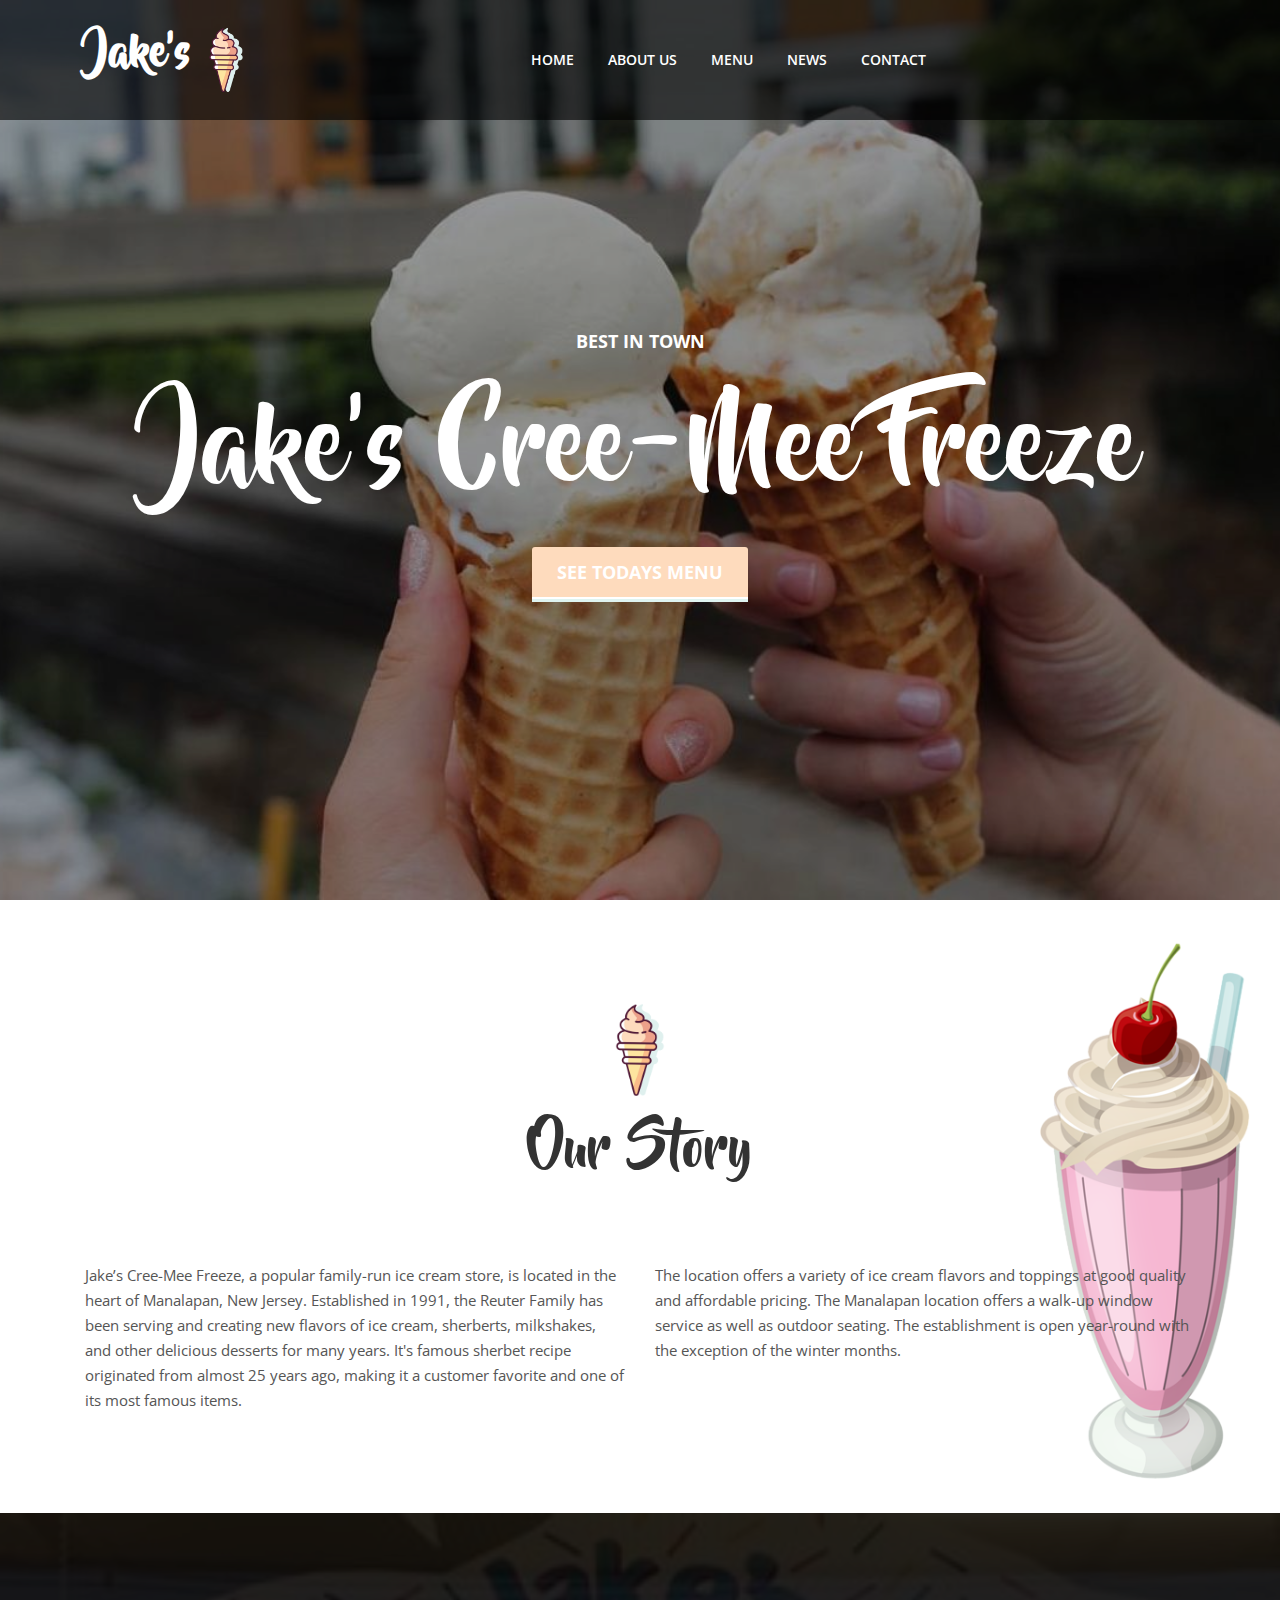
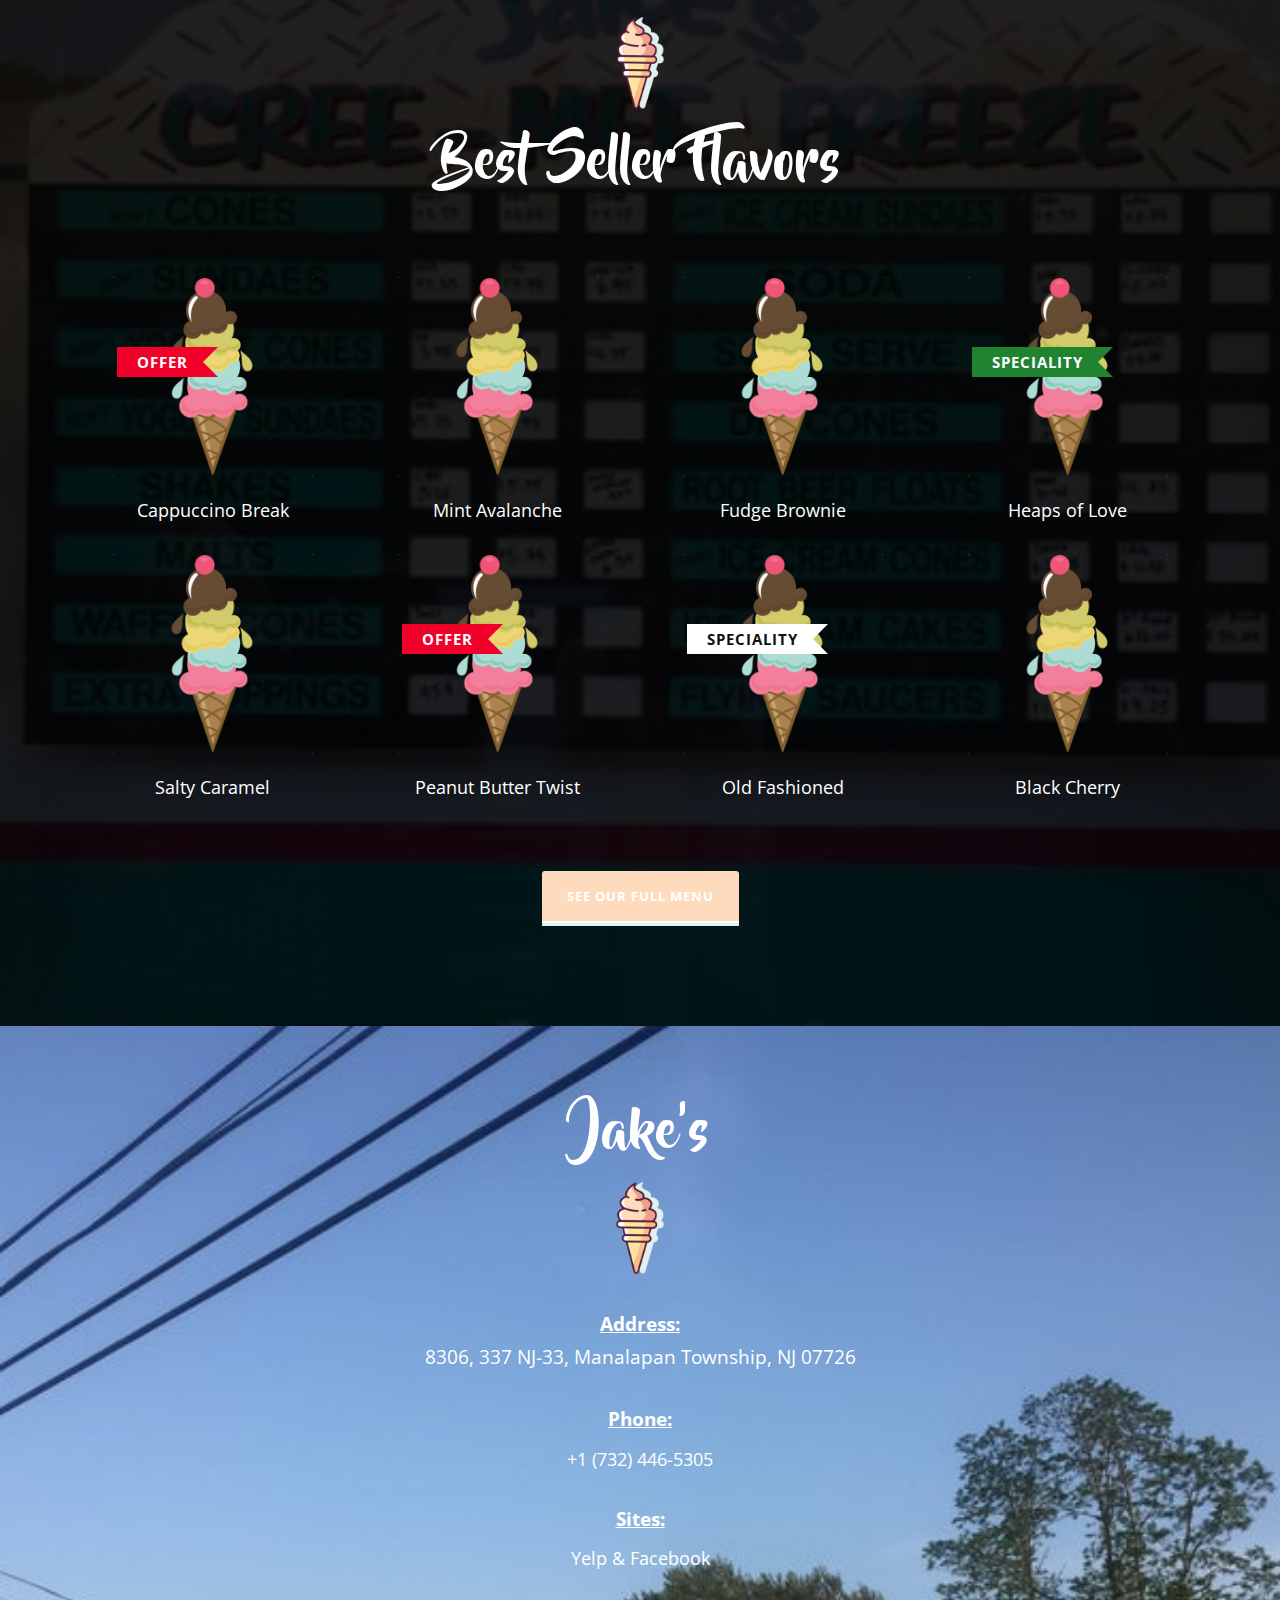
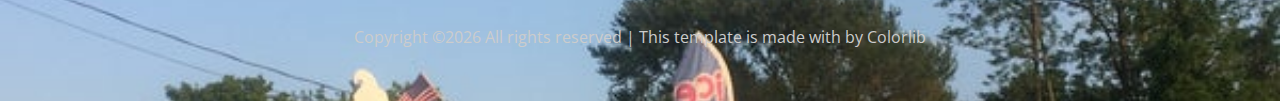
==== commit 39886947: "Add files via upload" ====
--- a/index.html
+++ b/index.html
@@ -1,7 +1,7 @@
 <!DOCTYPE HTML>
 <html lang="en">
 <head>
-        <title>Jake's Cree-Mee Freeze</title>
+        <title>Jake's Cree-Mee Freeze - Home</title>
         <meta http-equiv="X-UA-Compatible" content="IE=edge">
         <meta name="viewport" content="width=device-width, initial-scale=1">
         <meta charset="UTF-8">
@@ -66,12 +66,11 @@
 
                 <div class="row">
                         <div class="col-md-6">
-                                <p class="mb-30">Jake’s Cree Mee Freeze, a popular family-run ice cream store, is located in the heart
+                                <p class="mb-30">Jake’s Cree-Mee Freeze, a popular family-run ice cream store, is located in the heart
                                   of Manalapan, New Jersey. Established in 1991, the Reuter Family has been serving and creating new
-                                  flavors of ice cream, sherberts, milkshakes, and other goodly desserts for many years. It's famous
+                                  flavors of ice cream, sherberts, milkshakes, and other delicious desserts for many years. It's famous
                                   sherbet recipe originated from almost 25 years ago, making it a customer favorite and one of its most
-                                   famous items. Jake’s Cree-Mee Freeze was originally introduced as two locations throughout Monmouth
-                                   County, however, it has now merged as a larger location in Manalapan.
+                                   famous items.
 
                                  </p>
                         </div><!-- col-md-6 -->
@@ -79,7 +78,7 @@
                         <div class="col-md-6">
                                 <p class="mb-30">The location offers a variety of ice cream flavors and toppings at good quality and
                                   affordable pricing. The Manalapan location offers a walk-up window service as well as outdoor seating.
-                                  The seasonal store is open all year except for the winter months.
+                                  The establishment is open year-round with the exception of the winter months.
  </p>
                         </div><!-- col-md-6 -->
                 </div><!-- row -->
@@ -182,7 +181,7 @@
 
                 <div class="pt-30">
                         <p class="underline-secondary mb-10"><b>Phone:</b></p>
-                        <a href="tel:+1 732 446-5305 ">+1 732 446-5305</a>
+                        <a href="tel:+1 732 446-5305 ">+1 (732) 446-5305</a>
                 </div>
 
                 <div class="pt-30">
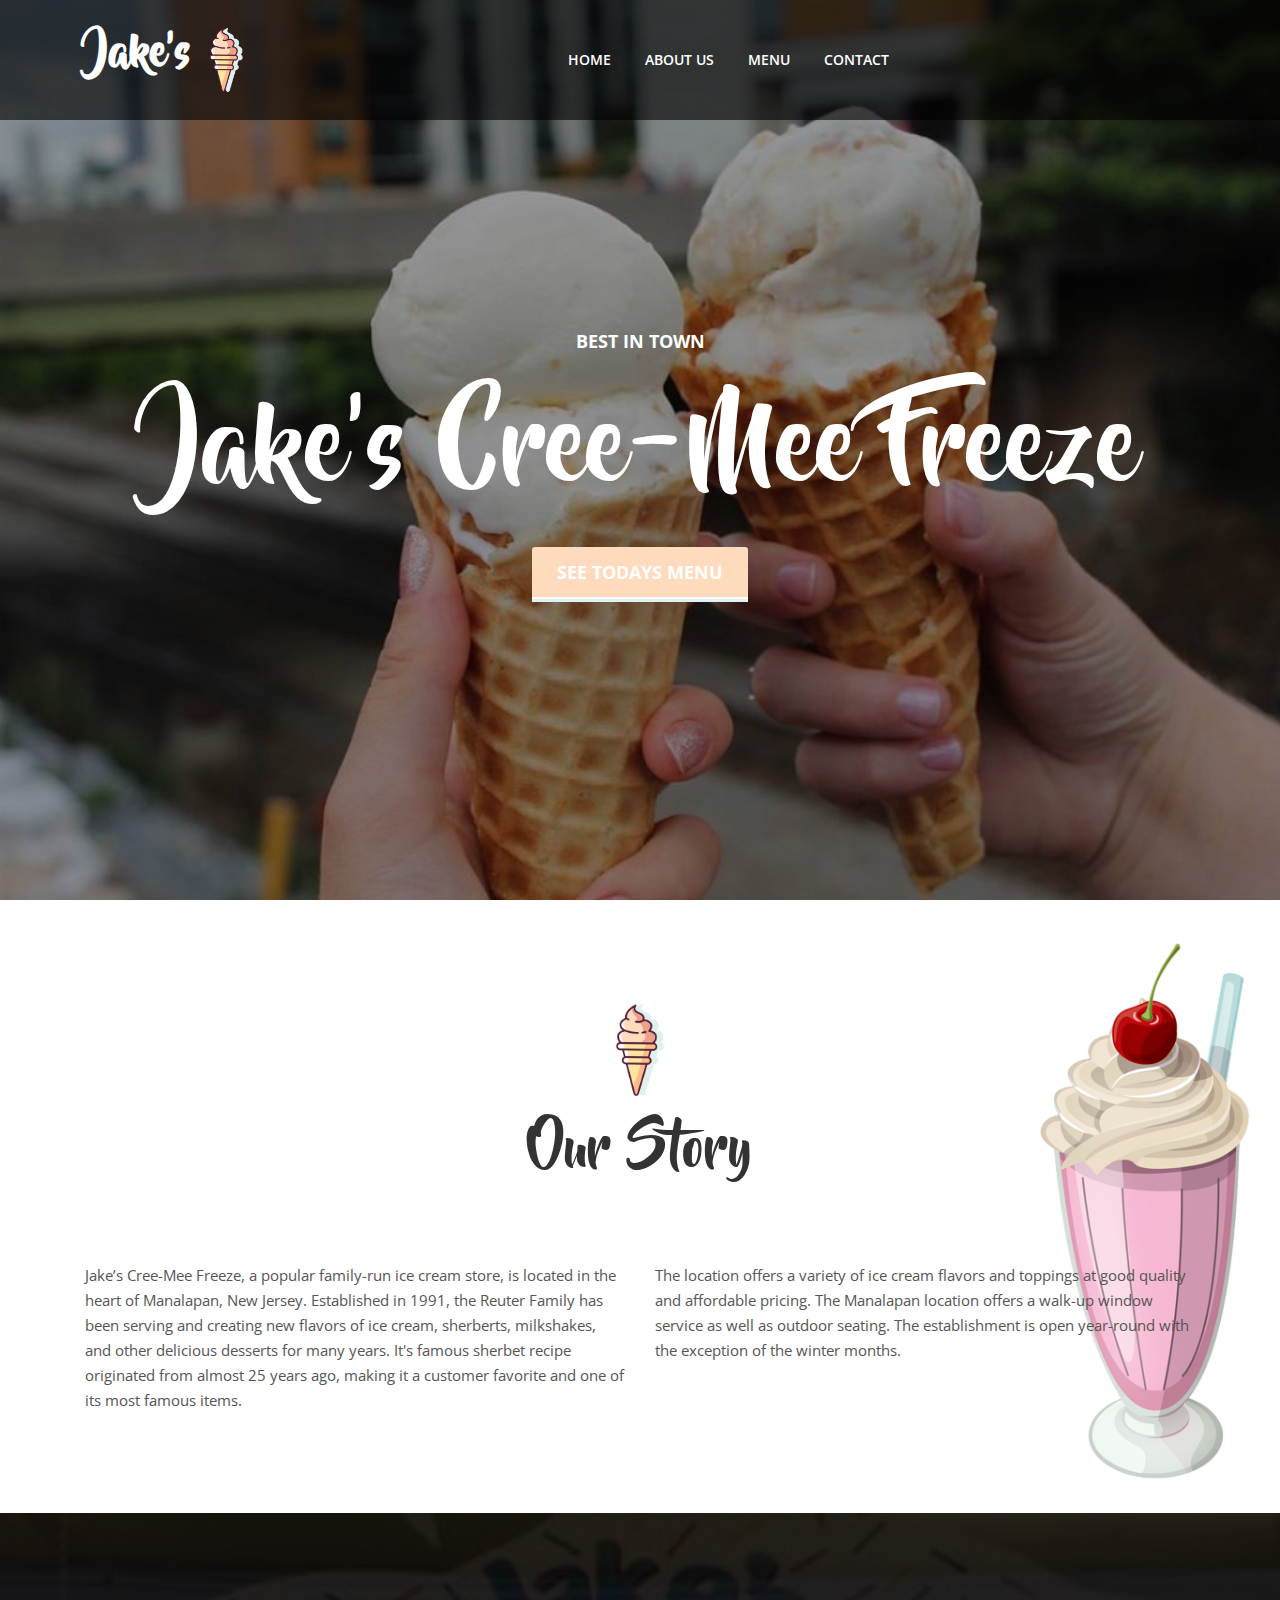
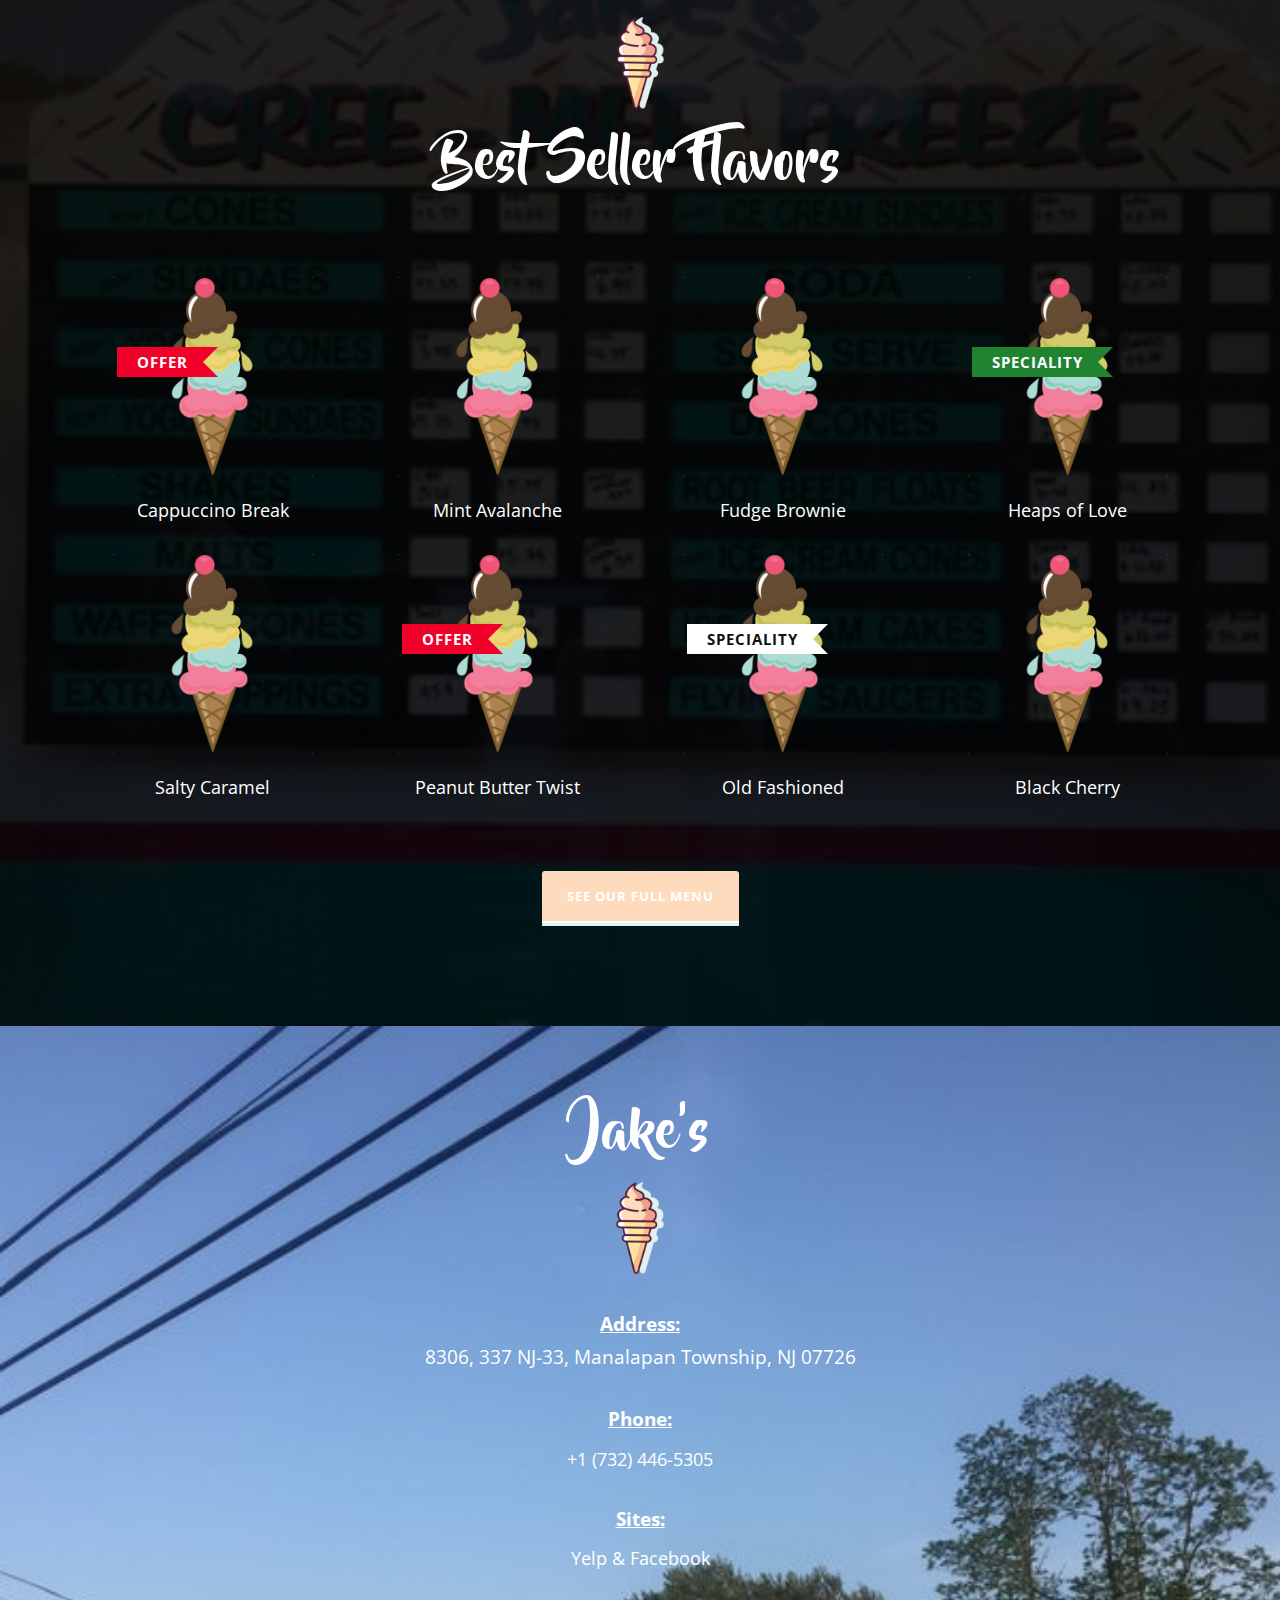
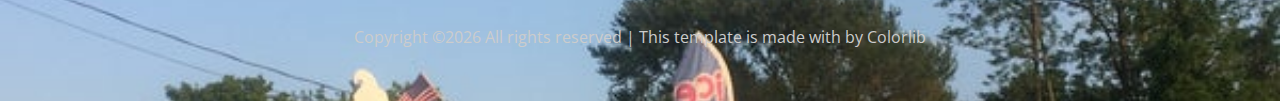
==== commit feb3aa9e: "Update index.html" ====
--- a/index.html
+++ b/index.html
@@ -31,7 +31,6 @@
                         <li><a class="active" href="index.html">HOME</a></li>
                         <li><a href="about.html">ABOUT US</a></li>
                         <li><a href="menu.html">MENU</a></li>
-                        <li><a href="blog.html">NEWS</a></li>
                         <li><a href="contact.html">CONTACT</a></li>
                 </ul>
 
